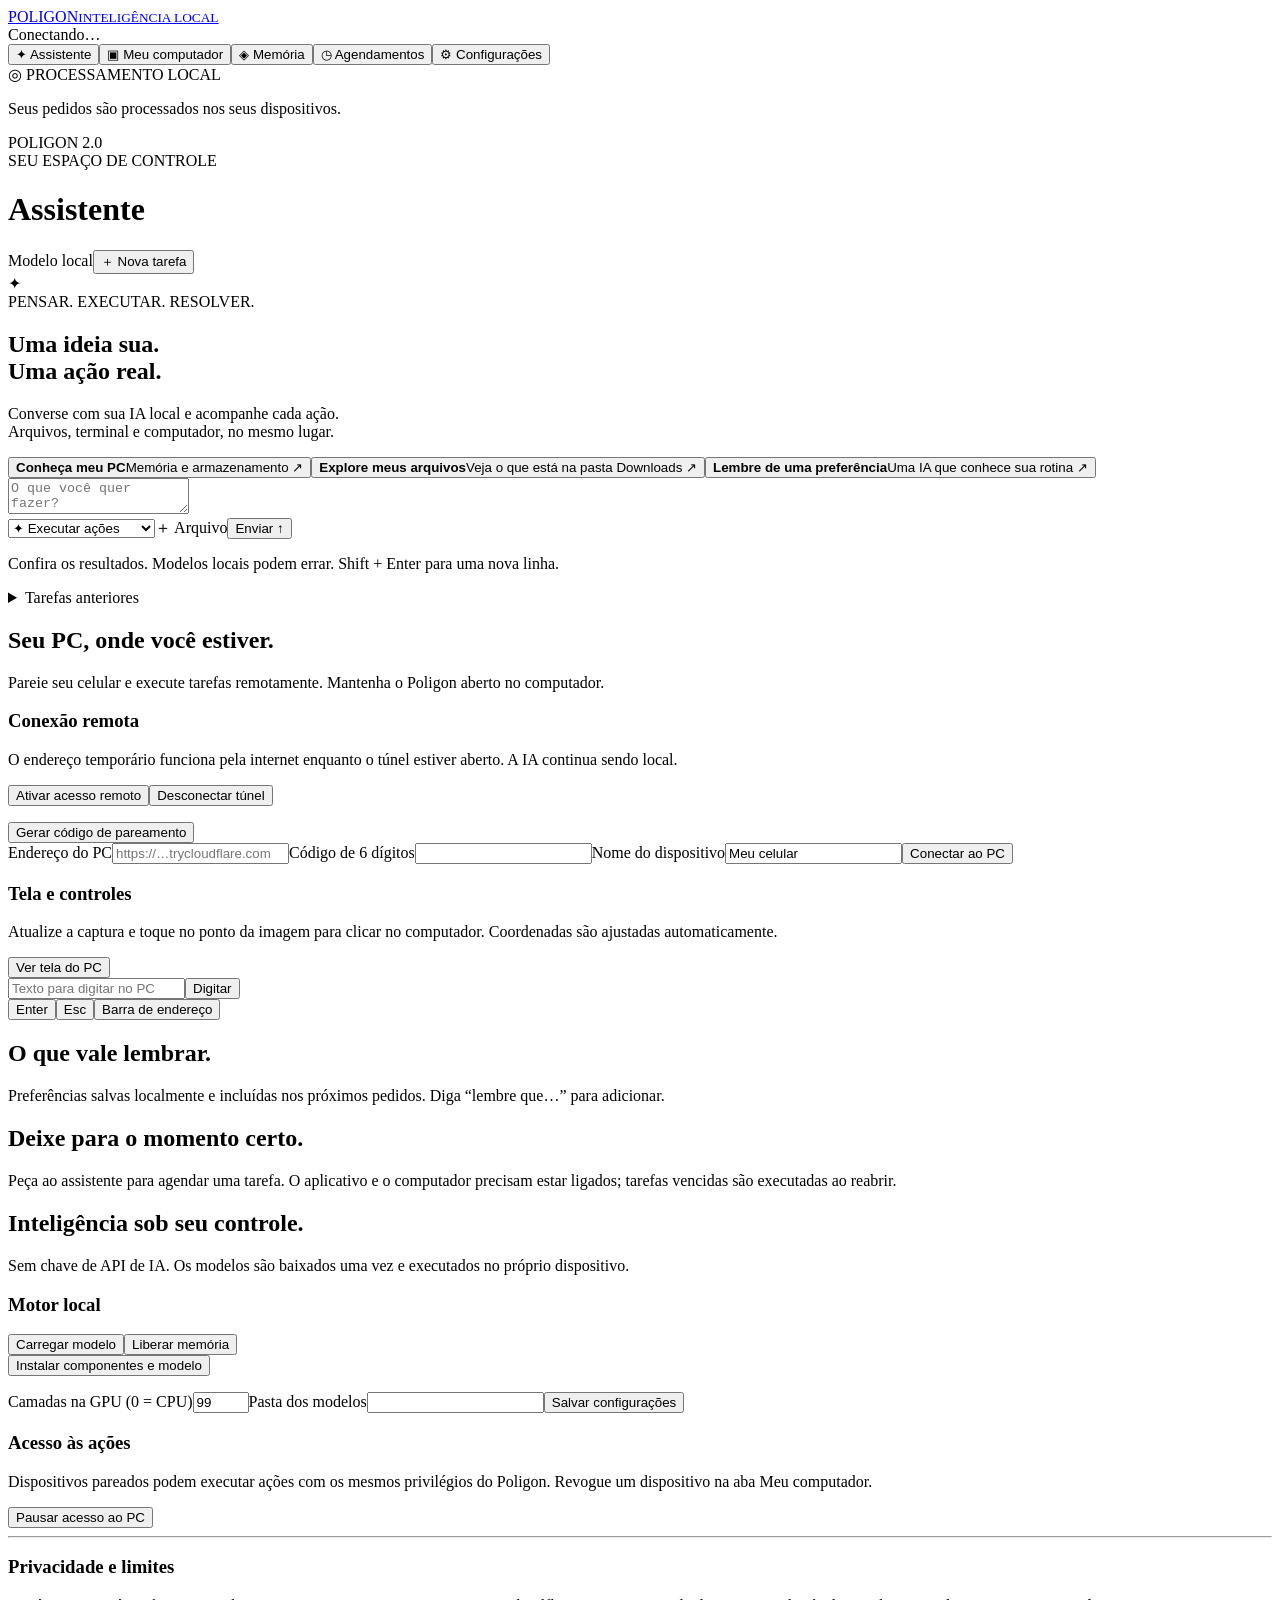
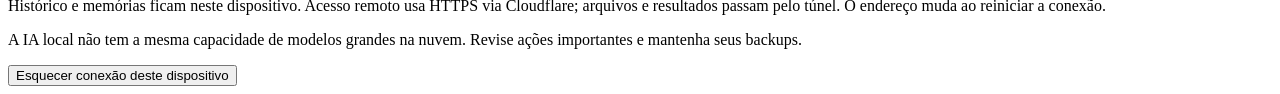
==== android/app/src/main/assets/web/index.html @ aef38c59 "Rebuild Poligon with local PC and Android agents, authenticated remote control and durable tools" ====
<!doctype html>
<html lang="pt-BR"><head><meta charset="UTF-8"><meta name="viewport" content="width=device-width,initial-scale=1,viewport-fit=cover"><meta name="theme-color" content="#111318"><title>POLIGON · Sua inteligência local</title><link rel="icon" href="/assets/logo.svg" type="image/svg+xml"><link rel="stylesheet" href="/assets/style.css"><script defer src="/assets/app.js"></script></head><body>
<div id="toast" role="status"></div><div class="shell"><aside><a class="brand" href="#"><img src="/assets/logo.svg" alt=""><span>POLIGON<small>INTELIGÊNCIA LOCAL</small></span></a><div class="workspace"><span class="online-dot"></span><span id="connection">Conectando…</span></div><nav><button class="nav active" data-page="assistant">✦ <span>Assistente</span></button><button class="nav" data-page="remote">▣ <span>Meu computador</span></button><button class="nav" data-page="memory">◈ <span>Memória</span></button><button class="nav" data-page="schedule">◷ <span>Agendamentos</span></button><button class="nav" data-page="settings">⚙ <span>Configurações</span></button></nav><div class="sidebar-bottom"><div class="private-mark">◎ PROCESSAMENTO LOCAL</div><p>Seus pedidos são processados nos seus dispositivos.</p><span class="version">POLIGON 2.0</span></div></aside>
<main><header><div><span class="eyebrow">SEU ESPAÇO DE CONTROLE</span><h1 id="page-title">Assistente</h1></div><div class="header-actions"><select id="target" aria-label="Onde executar" hidden><option value="local">IA do celular</option><option value="pc">IA do PC</option></select><span id="engine-badge" class="pill">Modelo local</span><button id="new-task" class="outline">＋ Nova tarefa</button></div></header>
<section id="page-assistant" class="page active"><div class="conversation"><div id="welcome"><div class="hero-symbol">✦</div><span class="eyebrow">PENSAR. EXECUTAR. RESOLVER.</span><h2>Uma ideia sua.<br><span>Uma ação real.</span></h2><p>Converse com sua IA local e acompanhe cada ação.<br>Arquivos, terminal e computador, no mesmo lugar.</p><div class="suggestions"><button data-prompt="Verifique a memória RAM disponível e o espaço livre nos discos do meu computador."><b>Conheça meu PC</b><span>Memória e armazenamento ↗</span></button><button data-prompt="Liste os arquivos da minha pasta Downloads e me dê um resumo. Não mova nem apague nada."><b>Explore meus arquivos</b><span>Veja o que está na pasta Downloads ↗</span></button><button data-prompt="Guarde na memória que eu prefiro respostas diretas em português."><b>Lembre de uma preferência</b><span>Uma IA que conhece sua rotina ↗</span></button></div></div><div id="task-view" hidden><div class="request-bubble" id="request"></div><div class="response-card"><div class="response-head"><span class="mini-symbol">✦</span><b>Poligon</b><span id="task-status" class="pill"></span><button id="cancel-task" class="text-button">Interromper</button></div><div id="events"></div><div id="approval" hidden></div><div id="answer"></div></div></div></div><form id="composer"><textarea id="prompt" rows="2" maxlength="12000" placeholder="O que você quer fazer?" aria-label="Pedido para o Poligon" required></textarea><div class="composer-bottom"><label class="mode"><select id="mode" aria-label="Modo de execução"><option value="auto">✦ Executar ações</option><option value="review">◈ Revisar cada ação</option></select></label><label class="attachment" title="Anexar arquivo">＋ Arquivo<input id="file" type="file" hidden></label><button type="submit" id="send" class="primary">Enviar <span>↑</span></button></div></form><p class="composer-note">Confira os resultados. Modelos locais podem errar. Shift + Enter para uma nova linha.</p><details class="history"><summary>Tarefas anteriores</summary><div id="history-list"></div></details></section>
<section id="page-remote" class="page"><div class="section-intro"><h2>Seu PC, onde você estiver.</h2><p>Pareie seu celular e execute tarefas remotamente. Mantenha o Poligon aberto no computador.</p></div><div class="grid-two"><article class="card"><h3>Conexão remota</h3><p>O endereço temporário funciona pela internet enquanto o túnel estiver aberto. A IA continua sendo local.</p><div id="owner-remote"><button id="remote-start" class="primary">Ativar acesso remoto</button><button id="remote-stop" class="outline">Desconectar túnel</button><p id="remote-url" class="mono"></p><button id="pair-generate" class="outline">Gerar código de pareamento</button><div id="pair-details" hidden><strong id="pair-code"></strong><img id="pair-qr" alt="QR de pareamento"><p>Código de uso único, válido por 10 minutos. Digite o endereço e o código no app Android ou use a câmera do celular.</p></div></div><form id="pair-form"><label>Endereço do PC<input id="pair-url" placeholder="https://…trycloudflare.com" type="url" required></label><label>Código de 6 dígitos<input id="pair-input" inputmode="numeric" pattern="[0-9]{6}" maxlength="6" required></label><label>Nome do dispositivo<input id="pair-name" value="Meu celular" maxlength="60" required></label><button class="primary">Conectar ao PC</button></form><div id="devices"></div></article><article class="card"><h3>Tela e controles</h3><p>Atualize a captura e toque no ponto da imagem para clicar no computador. Coordenadas são ajustadas automaticamente.</p><button id="screen-refresh" class="outline">Ver tela do PC</button><div class="screen-frame"><img id="screen" alt="Captura do computador" hidden></div><div class="control-row"><input id="remote-text" placeholder="Texto para digitar no PC" aria-label="Texto remoto"><button id="type-remote" class="outline">Digitar</button></div><div class="control-row"><button class="outline" data-key="enter">Enter</button><button class="outline" data-key="esc">Esc</button><button class="outline" data-key="ctrl,l">Barra de endereço</button></div></article></div></section>
<section id="page-memory" class="page"><div class="section-intro"><h2>O que vale lembrar.</h2><p>Preferências salvas localmente e incluídas nos próximos pedidos. Diga “lembre que…” para adicionar.</p></div><div id="memory-list" class="item-list"></div></section>
<section id="page-schedule" class="page"><div class="section-intro"><h2>Deixe para o momento certo.</h2><p>Peça ao assistente para agendar uma tarefa. O aplicativo e o computador precisam estar ligados; tarefas vencidas são executadas ao reabrir.</p></div><div id="schedule-list" class="item-list"></div></section>
<section id="page-settings" class="page"><div class="section-intro"><h2>Inteligência sob seu controle.</h2><p>Sem chave de API de IA. Os modelos são baixados uma vez e executados no próprio dispositivo.</p></div><div class="grid-two"><article class="card"><h3>Motor local</h3><div id="model-info"></div><div class="control-row"><button id="engine-start" class="primary">Carregar modelo</button><button id="engine-stop" class="outline">Liberar memória</button></div><button id="install-model" class="outline">Instalar componentes e modelo</button><p id="install-progress"></p><div id="pc-engine-settings"><label>Camadas na GPU (0 = CPU)<input id="gpu-layers" type="number" min="0" max="999" value="99"></label><label>Pasta dos modelos<input id="model-dir"></label><button id="save-settings" class="outline">Salvar configurações</button></div></article><article class="card"><h3>Acesso às ações</h3><p>Dispositivos pareados podem executar ações com os mesmos privilégios do Poligon. Revogue um dispositivo na aba Meu computador.</p><button id="pause-actions" class="outline">Pausar acesso ao PC</button><hr><h3>Privacidade e limites</h3><p>Histórico e memórias ficam neste dispositivo. Acesso remoto usa HTTPS via Cloudflare; arquivos e resultados passam pelo túnel. O endereço muda ao reiniciar a conexão.</p><p>A IA local não tem a mesma capacidade de modelos grandes na nuvem. Revise ações importantes e mantenha seus backups.</p><button id="forget-connection" class="text-button">Esquecer conexão deste dispositivo</button></article></div></section>
<div id="connect-overlay" hidden><div class="card"><img src="/assets/logo.svg" width="52" alt="Poligon"><h2>Conecte seu dispositivo</h2><p>Abra o Poligon no computador, ative o acesso remoto e gere um código de pareamento.</p><button id="go-pair" class="primary">Inserir código</button></div></div></main></div></body></html>
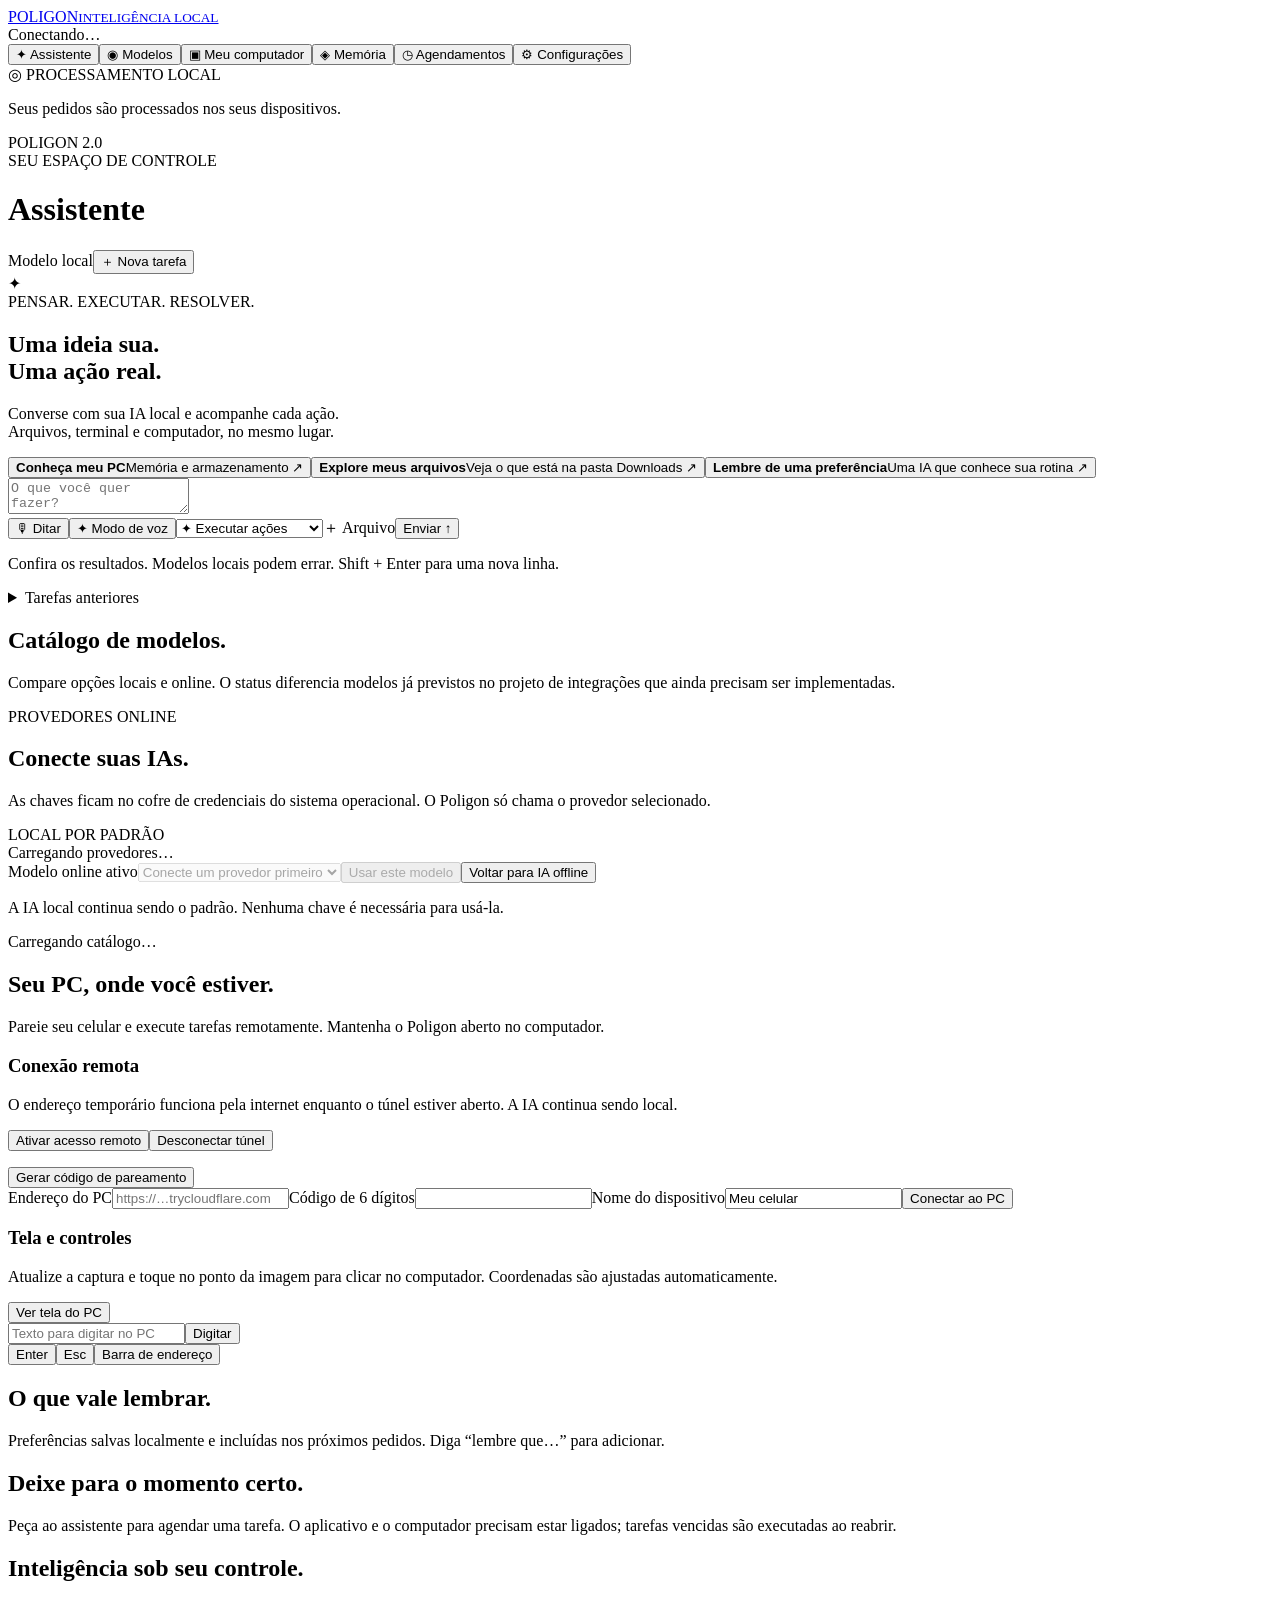
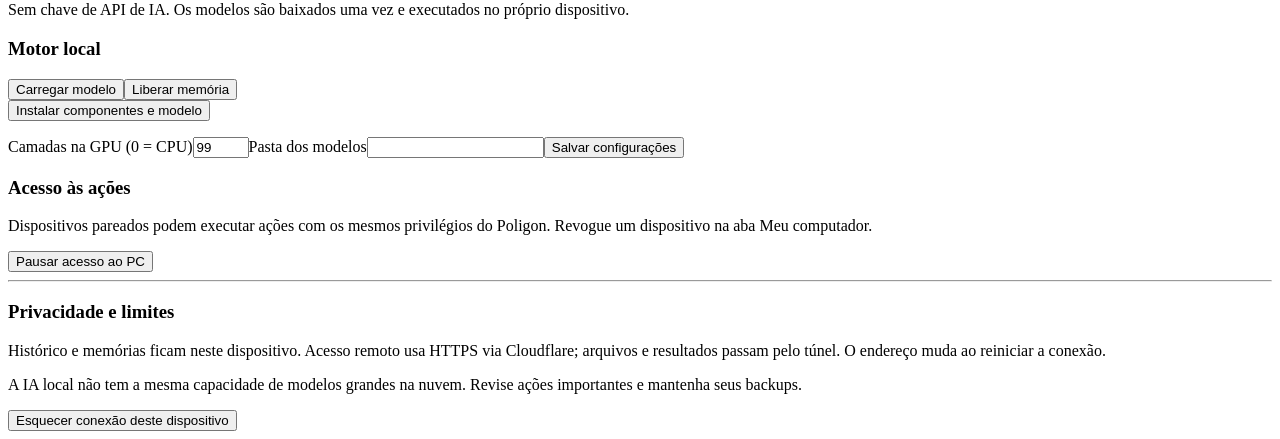
==== commit 37e41427: "Sync Android WebView asset: index.html" ====
--- a/android/app/src/main/assets/web/index.html
+++ b/android/app/src/main/assets/web/index.html
@@ -1,10 +1,29 @@
 <!doctype html>
-<html lang="pt-BR"><head><meta charset="UTF-8"><meta name="viewport" content="width=device-width,initial-scale=1,viewport-fit=cover"><meta name="theme-color" content="#111318"><title>POLIGON · Sua inteligência local</title><link rel="icon" href="/assets/logo.svg" type="image/svg+xml"><link rel="stylesheet" href="/assets/style.css"><script defer src="/assets/app.js"></script></head><body>
-<div id="toast" role="status"></div><div class="shell"><aside><a class="brand" href="#"><img src="/assets/logo.svg" alt=""><span>POLIGON<small>INTELIGÊNCIA LOCAL</small></span></a><div class="workspace"><span class="online-dot"></span><span id="connection">Conectando…</span></div><nav><button class="nav active" data-page="assistant">✦ <span>Assistente</span></button><button class="nav" data-page="remote">▣ <span>Meu computador</span></button><button class="nav" data-page="memory">◈ <span>Memória</span></button><button class="nav" data-page="schedule">◷ <span>Agendamentos</span></button><button class="nav" data-page="settings">⚙ <span>Configurações</span></button></nav><div class="sidebar-bottom"><div class="private-mark">◎ PROCESSAMENTO LOCAL</div><p>Seus pedidos são processados nos seus dispositivos.</p><span class="version">POLIGON 2.0</span></div></aside>
+<html lang="pt-BR"><head><meta charset="UTF-8"><meta name="viewport" content="width=device-width,initial-scale=1,viewport-fit=cover"><meta name="theme-color" content="#111318"><title>POLIGON · Sua inteligência local</title><link rel="icon" href="/assets/logo.svg" type="image/svg+xml"><link rel="stylesheet" href="/assets/style.css"><script defer src="/assets/app.js"></script><script defer src="/assets/providers.js"></script><script defer src="/assets/voice.js"></script></head><body>
+<div id="toast" role="status"></div><div class="shell"><aside><a class="brand" href="#"><img src="/assets/logo.svg" alt=""><span>POLIGON<small>INTELIGÊNCIA LOCAL</small></span></a><div class="workspace"><span class="online-dot"></span><span id="connection">Conectando…</span></div><nav><button class="nav active" data-page="assistant">✦ <span>Assistente</span></button><button class="nav" data-page="models">◉ <span>Modelos</span></button><button class="nav" data-page="remote">▣ <span>Meu computador</span></button><button class="nav" data-page="memory">◈ <span>Memória</span></button><button class="nav" data-page="schedule">◷ <span>Agendamentos</span></button><button class="nav" data-page="settings">⚙ <span>Configurações</span></button></nav><div class="sidebar-bottom"><div class="private-mark">◎ PROCESSAMENTO LOCAL</div><p>Seus pedidos são processados nos seus dispositivos.</p><span class="version">POLIGON 2.0</span></div></aside>
 <main><header><div><span class="eyebrow">SEU ESPAÇO DE CONTROLE</span><h1 id="page-title">Assistente</h1></div><div class="header-actions"><select id="target" aria-label="Onde executar" hidden><option value="local">IA do celular</option><option value="pc">IA do PC</option></select><span id="engine-badge" class="pill">Modelo local</span><button id="new-task" class="outline">＋ Nova tarefa</button></div></header>
-<section id="page-assistant" class="page active"><div class="conversation"><div id="welcome"><div class="hero-symbol">✦</div><span class="eyebrow">PENSAR. EXECUTAR. RESOLVER.</span><h2>Uma ideia sua.<br><span>Uma ação real.</span></h2><p>Converse com sua IA local e acompanhe cada ação.<br>Arquivos, terminal e computador, no mesmo lugar.</p><div class="suggestions"><button data-prompt="Verifique a memória RAM disponível e o espaço livre nos discos do meu computador."><b>Conheça meu PC</b><span>Memória e armazenamento ↗</span></button><button data-prompt="Liste os arquivos da minha pasta Downloads e me dê um resumo. Não mova nem apague nada."><b>Explore meus arquivos</b><span>Veja o que está na pasta Downloads ↗</span></button><button data-prompt="Guarde na memória que eu prefiro respostas diretas em português."><b>Lembre de uma preferência</b><span>Uma IA que conhece sua rotina ↗</span></button></div></div><div id="task-view" hidden><div class="request-bubble" id="request"></div><div class="response-card"><div class="response-head"><span class="mini-symbol">✦</span><b>Poligon</b><span id="task-status" class="pill"></span><button id="cancel-task" class="text-button">Interromper</button></div><div id="events"></div><div id="approval" hidden></div><div id="answer"></div></div></div></div><form id="composer"><textarea id="prompt" rows="2" maxlength="12000" placeholder="O que você quer fazer?" aria-label="Pedido para o Poligon" required></textarea><div class="composer-bottom"><label class="mode"><select id="mode" aria-label="Modo de execução"><option value="auto">✦ Executar ações</option><option value="review">◈ Revisar cada ação</option></select></label><label class="attachment" title="Anexar arquivo">＋ Arquivo<input id="file" type="file" hidden></label><button type="submit" id="send" class="primary">Enviar <span>↑</span></button></div></form><p class="composer-note">Confira os resultados. Modelos locais podem errar. Shift + Enter para uma nova linha.</p><details class="history"><summary>Tarefas anteriores</summary><div id="history-list"></div></details></section>
+<section id="page-assistant" class="page active"><div class="conversation"><div id="welcome"><div class="hero-symbol">✦</div><span class="eyebrow">PENSAR. EXECUTAR. RESOLVER.</span><h2>Uma ideia sua.<br><span>Uma ação real.</span></h2><p>Converse com sua IA local e acompanhe cada ação.<br>Arquivos, terminal e computador, no mesmo lugar.</p><div class="suggestions"><button data-prompt="Verifique a memória RAM disponível e o espaço livre nos discos do meu computador."><b>Conheça meu PC</b><span>Memória e armazenamento ↗</span></button><button data-prompt="Liste os arquivos da minha pasta Downloads e me dê um resumo. Não mova nem apague nada."><b>Explore meus arquivos</b><span>Veja o que está na pasta Downloads ↗</span></button><button data-prompt="Guarde na memória que eu prefiro respostas diretas em português."><b>Lembre de uma preferência</b><span>Uma IA que conhece sua rotina ↗</span></button></div></div><div id="task-view" hidden><div class="request-bubble" id="request"></div><div class="response-card"><div class="response-head"><span class="mini-symbol">✦</span><b>Poligon</b><span id="task-status" class="pill"></span><button id="speak-answer" class="text-button" type="button">▶ Ouvir resposta</button><button id="cancel-task" class="text-button">Interromper</button></div><div id="events"></div><div id="approval" hidden></div><div id="answer"></div></div></div></div><form id="composer"><textarea id="prompt" rows="2" maxlength="12000" placeholder="O que você quer fazer?" aria-label="Pedido para o Poligon" required></textarea><div class="composer-bottom"><button type="button" id="dictate" class="outline voice-button" aria-label="Ditar pedido por voz">🎙 Ditar</button><button type="button" id="voice-open" class="outline voice-button">✦ Modo de voz</button><label class="mode"><select id="mode" aria-label="Modo de execução"><option value="auto">✦ Executar ações</option><option value="review">◈ Revisar cada ação</option></select></label><label class="attachment" title="Anexar arquivo">＋ Arquivo<input id="file" type="file" hidden></label><button type="submit" id="send" class="primary">Enviar <span>↑</span></button></div></form><p class="composer-note">Confira os resultados. Modelos locais podem errar. Shift + Enter para uma nova linha.</p><details class="history"><summary>Tarefas anteriores</summary><div id="history-list"></div></details></section>
+<section id="page-models" class="page"><div class="section-intro"><h2>Catálogo de modelos.</h2><p>Compare opções locais e online. O status diferencia modelos já previstos no projeto de integrações que ainda precisam ser implementadas.</p></div>
+<div class="online-panel">
+ <div class="online-panel-head"><div><span class="eyebrow">PROVEDORES ONLINE</span><h2>Conecte suas IAs.</h2><p>As chaves ficam no cofre de credenciais do sistema operacional. O Poligon só chama o provedor selecionado.</p></div><span class="pill">LOCAL POR PADRÃO</span></div>
+ <div id="provider-cards" class="provider-cards"><div class="empty">Carregando provedores…</div></div>
+ <div class="provider-active"><label>Modelo online ativo<select id="online-model" disabled><option>Conecte um provedor primeiro</option></select></label><button id="online-select" class="primary" disabled>Usar este modelo</button><button id="online-local" class="outline">Voltar para IA offline</button></div>
+ <p id="provider-message" class="provider-message" role="status">A IA local continua sendo o padrão. Nenhuma chave é necessária para usá-la.</p>
+</div><div id="model-catalog-notice" class="catalog-notice"></div><div id="model-catalog" class="model-catalog"><div class="empty">Carregando catálogo…</div></div></section>
 <section id="page-remote" class="page"><div class="section-intro"><h2>Seu PC, onde você estiver.</h2><p>Pareie seu celular e execute tarefas remotamente. Mantenha o Poligon aberto no computador.</p></div><div class="grid-two"><article class="card"><h3>Conexão remota</h3><p>O endereço temporário funciona pela internet enquanto o túnel estiver aberto. A IA continua sendo local.</p><div id="owner-remote"><button id="remote-start" class="primary">Ativar acesso remoto</button><button id="remote-stop" class="outline">Desconectar túnel</button><p id="remote-url" class="mono"></p><button id="pair-generate" class="outline">Gerar código de pareamento</button><div id="pair-details" hidden><strong id="pair-code"></strong><img id="pair-qr" alt="QR de pareamento"><p>Código de uso único, válido por 10 minutos. Digite o endereço e o código no app Android ou use a câmera do celular.</p></div></div><form id="pair-form"><label>Endereço do PC<input id="pair-url" placeholder="https://…trycloudflare.com" type="url" required></label><label>Código de 6 dígitos<input id="pair-input" inputmode="numeric" pattern="[0-9]{6}" maxlength="6" required></label><label>Nome do dispositivo<input id="pair-name" value="Meu celular" maxlength="60" required></label><button class="primary">Conectar ao PC</button></form><div id="devices"></div></article><article class="card"><h3>Tela e controles</h3><p>Atualize a captura e toque no ponto da imagem para clicar no computador. Coordenadas são ajustadas automaticamente.</p><button id="screen-refresh" class="outline">Ver tela do PC</button><div class="screen-frame"><img id="screen" alt="Captura do computador" hidden></div><div class="control-row"><input id="remote-text" placeholder="Texto para digitar no PC" aria-label="Texto remoto"><button id="type-remote" class="outline">Digitar</button></div><div class="control-row"><button class="outline" data-key="enter">Enter</button><button class="outline" data-key="esc">Esc</button><button class="outline" data-key="ctrl,l">Barra de endereço</button></div></article></div></section>
 <section id="page-memory" class="page"><div class="section-intro"><h2>O que vale lembrar.</h2><p>Preferências salvas localmente e incluídas nos próximos pedidos. Diga “lembre que…” para adicionar.</p></div><div id="memory-list" class="item-list"></div></section>
 <section id="page-schedule" class="page"><div class="section-intro"><h2>Deixe para o momento certo.</h2><p>Peça ao assistente para agendar uma tarefa. O aplicativo e o computador precisam estar ligados; tarefas vencidas são executadas ao reabrir.</p></div><div id="schedule-list" class="item-list"></div></section>
 <section id="page-settings" class="page"><div class="section-intro"><h2>Inteligência sob seu controle.</h2><p>Sem chave de API de IA. Os modelos são baixados uma vez e executados no próprio dispositivo.</p></div><div class="grid-two"><article class="card"><h3>Motor local</h3><div id="model-info"></div><div class="control-row"><button id="engine-start" class="primary">Carregar modelo</button><button id="engine-stop" class="outline">Liberar memória</button></div><button id="install-model" class="outline">Instalar componentes e modelo</button><p id="install-progress"></p><div id="pc-engine-settings"><label>Camadas na GPU (0 = CPU)<input id="gpu-layers" type="number" min="0" max="999" value="99"></label><label>Pasta dos modelos<input id="model-dir"></label><button id="save-settings" class="outline">Salvar configurações</button></div></article><article class="card"><h3>Acesso às ações</h3><p>Dispositivos pareados podem executar ações com os mesmos privilégios do Poligon. Revogue um dispositivo na aba Meu computador.</p><button id="pause-actions" class="outline">Pausar acesso ao PC</button><hr><h3>Privacidade e limites</h3><p>Histórico e memórias ficam neste dispositivo. Acesso remoto usa HTTPS via Cloudflare; arquivos e resultados passam pelo túnel. O endereço muda ao reiniciar a conexão.</p><p>A IA local não tem a mesma capacidade de modelos grandes na nuvem. Revise ações importantes e mantenha seus backups.</p><button id="forget-connection" class="text-button">Esquecer conexão deste dispositivo</button></article></div></section>
-<div id="connect-overlay" hidden><div class="card"><img src="/assets/logo.svg" width="52" alt="Poligon"><h2>Conecte seu dispositivo</h2><p>Abra o Poligon no computador, ative o acesso remoto e gere um código de pareamento.</p><button id="go-pair" class="primary">Inserir código</button></div></div></main></div></body></html>+<div id="connect-overlay" hidden><div class="card"><img src="/assets/logo.svg" width="52" alt="Poligon"><h2>Conecte seu dispositivo</h2><p>Abra o Poligon no computador, ative o acesso remoto e gere um código de pareamento.</p><button id="go-pair" class="primary">Inserir código</button></div></div>
+<div id="voice-overlay" class="voice-overlay" hidden>
+ <section class="voice-panel" role="dialog" aria-modal="true" aria-labelledby="voice-title">
+  <button id="voice-close" class="voice-close" aria-label="Fechar modo de voz">×</button>
+  <span class="eyebrow">POLIGON · VOICE INTERFACE</span>
+  <h2 id="voice-title">Estou aqui.</h2>
+  <div id="voice-orb" class="voice-orb" aria-label="Visualização de voz"><span></span><i></i></div>
+  <p id="voice-state">Converse com o Poligon usando sua voz.</p>
+  <p id="voice-transcript" class="voice-transcript">Toque em começar para falar.</p>
+  <div class="voice-actions"><button id="voice-start" class="primary">Começar a falar</button><button id="voice-stop" class="outline">Pausar microfone</button></div>
+  <small>O áudio é processado pelo reconhecimento de voz disponível no navegador. A disponibilidade e a privacidade dependem do sistema. A conversa continua no chat normal.</small>
+ </section>
+</div></main></div></body></html>
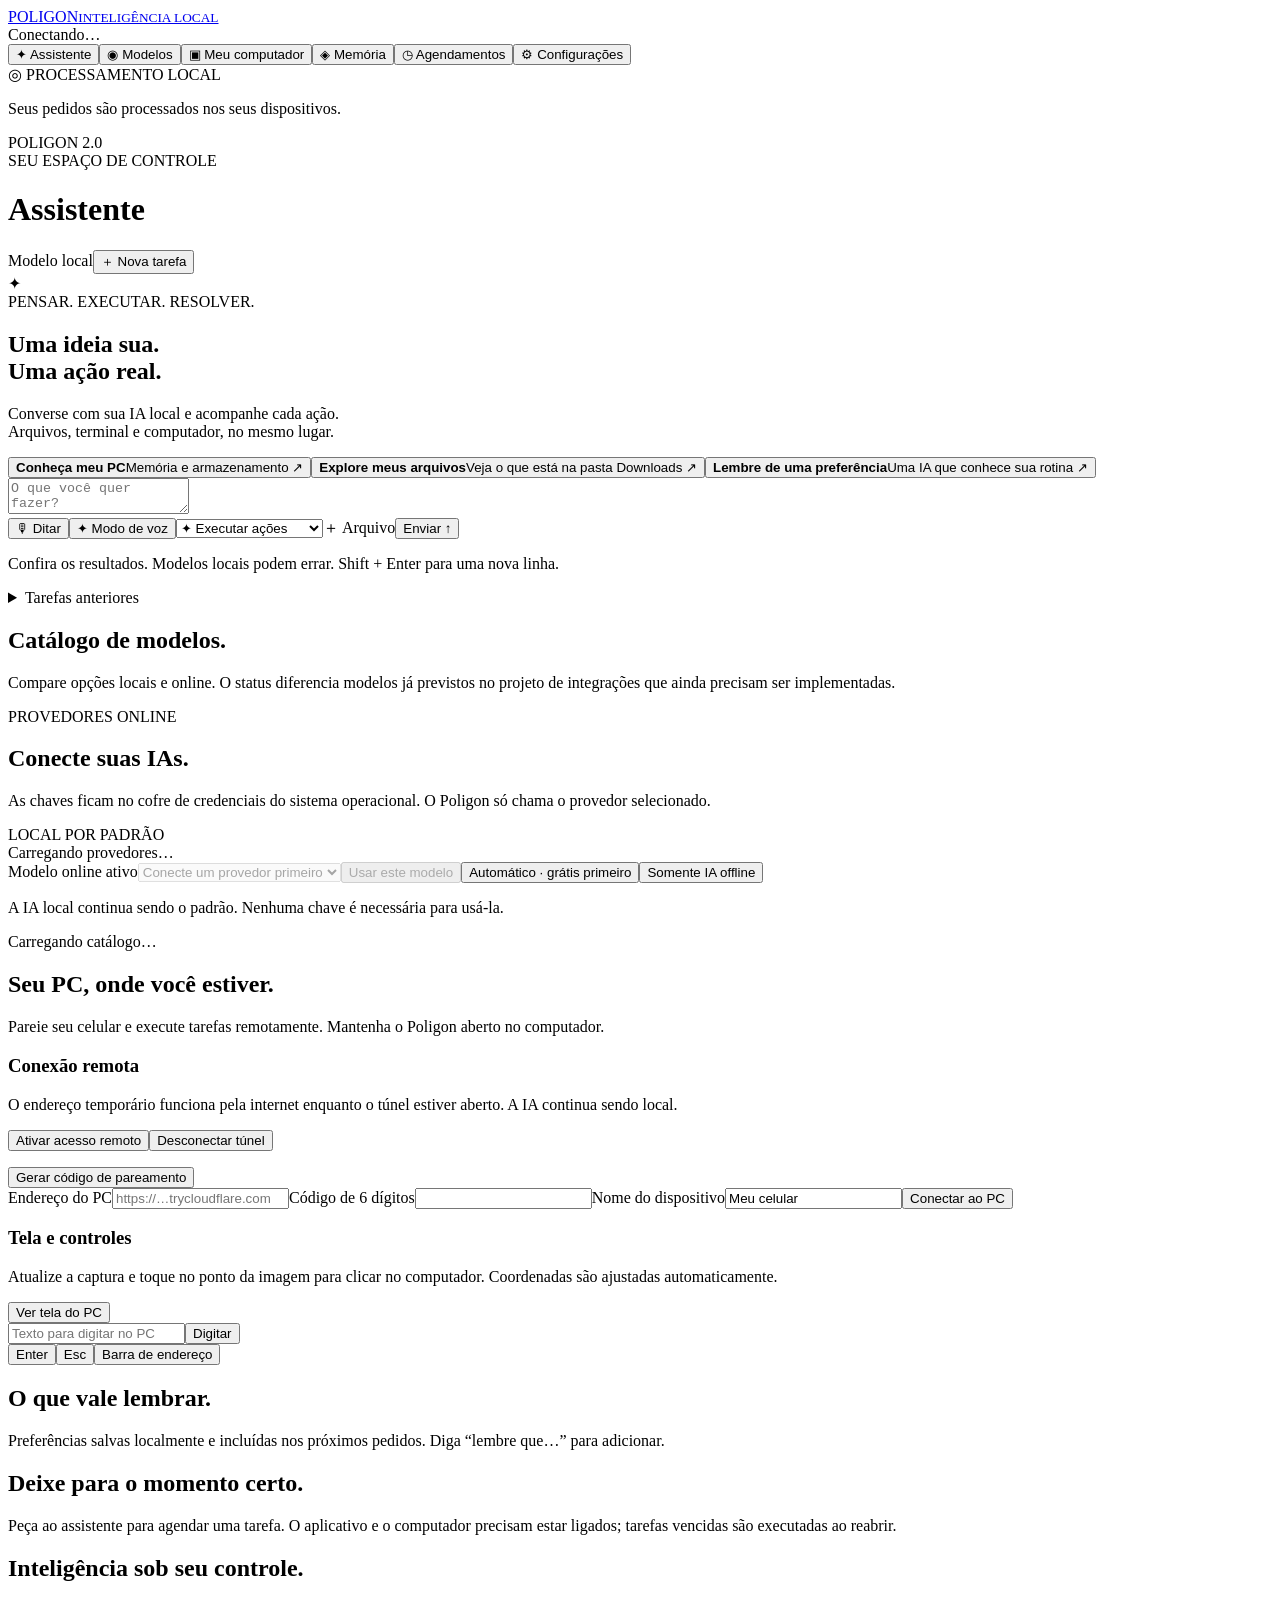
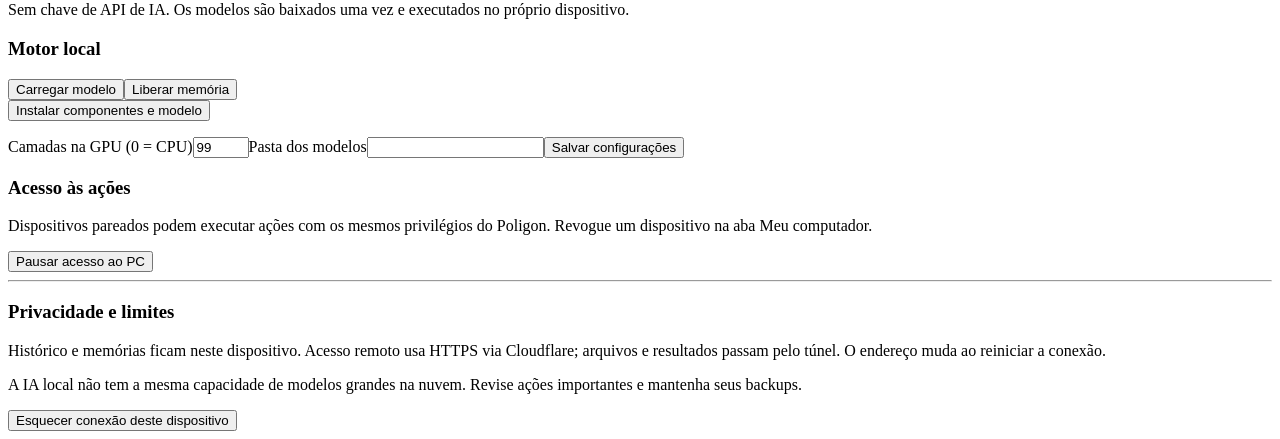
==== commit f584bf4b: "Sync Android voice/model UI: index.html" ====
--- a/android/app/src/main/assets/web/index.html
+++ b/android/app/src/main/assets/web/index.html
@@ -7,7 +7,7 @@
 <div class="online-panel">
  <div class="online-panel-head"><div><span class="eyebrow">PROVEDORES ONLINE</span><h2>Conecte suas IAs.</h2><p>As chaves ficam no cofre de credenciais do sistema operacional. O Poligon só chama o provedor selecionado.</p></div><span class="pill">LOCAL POR PADRÃO</span></div>
  <div id="provider-cards" class="provider-cards"><div class="empty">Carregando provedores…</div></div>
- <div class="provider-active"><label>Modelo online ativo<select id="online-model" disabled><option>Conecte um provedor primeiro</option></select></label><button id="online-select" class="primary" disabled>Usar este modelo</button><button id="online-local" class="outline">Voltar para IA offline</button></div>
+ <div class="provider-active"><label>Modelo online ativo<select id="online-model" disabled><option>Conecte um provedor primeiro</option></select></label><button id="online-select" class="primary" disabled>Usar este modelo</button><button id="online-auto" class="outline">Automático · grátis primeiro</button><button id="online-local" class="outline">Somente IA offline</button></div>
  <p id="provider-message" class="provider-message" role="status">A IA local continua sendo o padrão. Nenhuma chave é necessária para usá-la.</p>
 </div><div id="model-catalog-notice" class="catalog-notice"></div><div id="model-catalog" class="model-catalog"><div class="empty">Carregando catálogo…</div></div></section>
 <section id="page-remote" class="page"><div class="section-intro"><h2>Seu PC, onde você estiver.</h2><p>Pareie seu celular e execute tarefas remotamente. Mantenha o Poligon aberto no computador.</p></div><div class="grid-two"><article class="card"><h3>Conexão remota</h3><p>O endereço temporário funciona pela internet enquanto o túnel estiver aberto. A IA continua sendo local.</p><div id="owner-remote"><button id="remote-start" class="primary">Ativar acesso remoto</button><button id="remote-stop" class="outline">Desconectar túnel</button><p id="remote-url" class="mono"></p><button id="pair-generate" class="outline">Gerar código de pareamento</button><div id="pair-details" hidden><strong id="pair-code"></strong><img id="pair-qr" alt="QR de pareamento"><p>Código de uso único, válido por 10 minutos. Digite o endereço e o código no app Android ou use a câmera do celular.</p></div></div><form id="pair-form"><label>Endereço do PC<input id="pair-url" placeholder="https://…trycloudflare.com" type="url" required></label><label>Código de 6 dígitos<input id="pair-input" inputmode="numeric" pattern="[0-9]{6}" maxlength="6" required></label><label>Nome do dispositivo<input id="pair-name" value="Meu celular" maxlength="60" required></label><button class="primary">Conectar ao PC</button></form><div id="devices"></div></article><article class="card"><h3>Tela e controles</h3><p>Atualize a captura e toque no ponto da imagem para clicar no computador. Coordenadas são ajustadas automaticamente.</p><button id="screen-refresh" class="outline">Ver tela do PC</button><div class="screen-frame"><img id="screen" alt="Captura do computador" hidden></div><div class="control-row"><input id="remote-text" placeholder="Texto para digitar no PC" aria-label="Texto remoto"><button id="type-remote" class="outline">Digitar</button></div><div class="control-row"><button class="outline" data-key="enter">Enter</button><button class="outline" data-key="esc">Esc</button><button class="outline" data-key="ctrl,l">Barra de endereço</button></div></article></div></section>
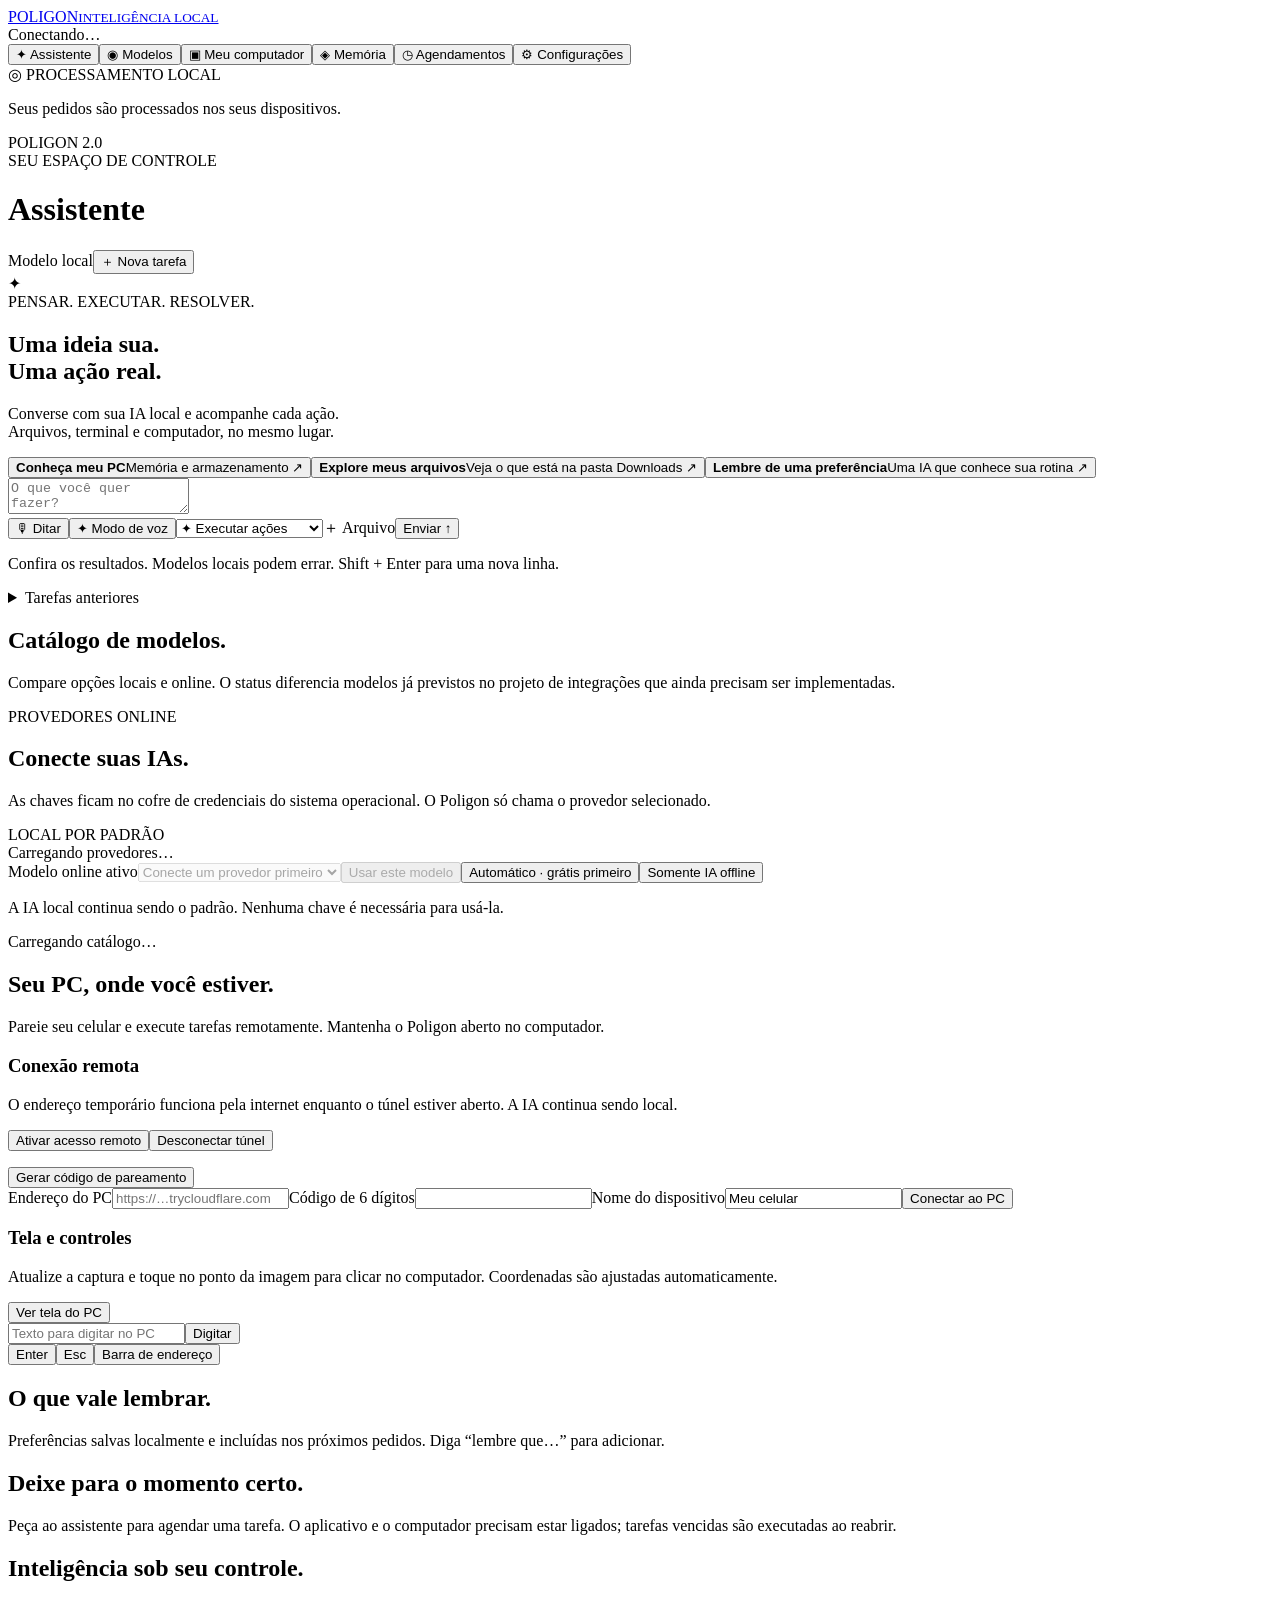
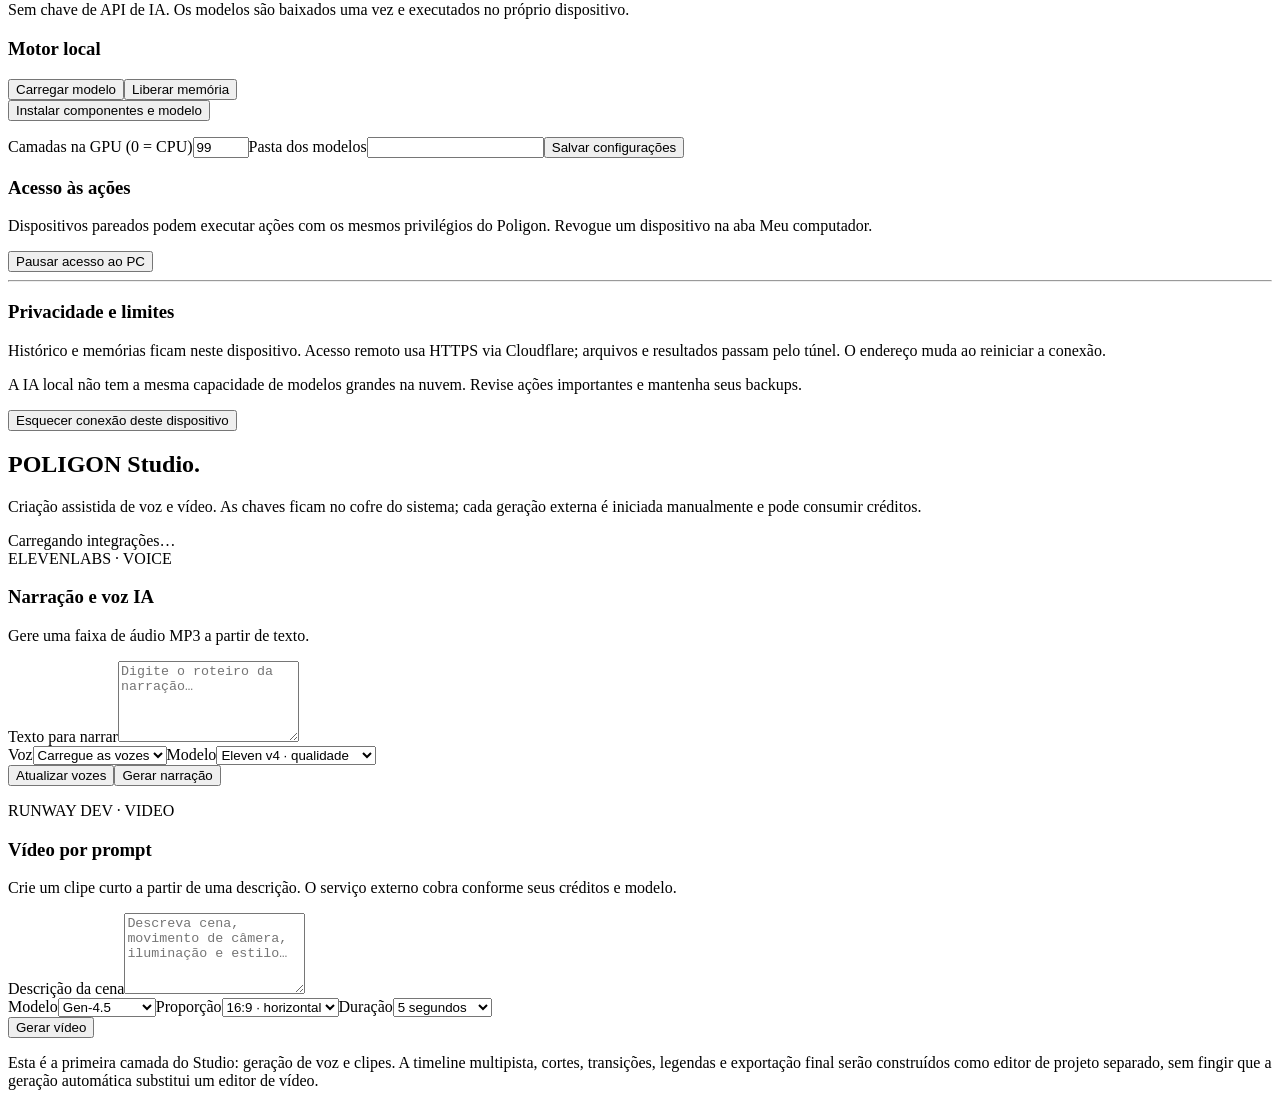
==== commit b07e4171: "Sync Android web asset: index.html" ====
--- a/android/app/src/main/assets/web/index.html
+++ b/android/app/src/main/assets/web/index.html
@@ -26,4 +26,12 @@
   <div class="voice-actions"><button id="voice-start" class="primary">Começar a falar</button><button id="voice-stop" class="outline">Pausar microfone</button></div>
   <small>O áudio é processado pelo reconhecimento de voz disponível no navegador. A disponibilidade e a privacidade dependem do sistema. A conversa continua no chat normal.</small>
  </section>
-</div></main></div></body></html>+</div>
+<section id="page-studio" class="page"><div class="section-intro"><h2>POLIGON Studio.</h2><p>Criação assistida de voz e vídeo. As chaves ficam no cofre do sistema; cada geração externa é iniciada manualmente e pode consumir créditos.</p></div>
+<div class="studio-provider-grid" id="studio-providers"><div class="empty">Carregando integrações…</div></div>
+<div class="studio-grid">
+ <article class="card studio-card"><span class="eyebrow">ELEVENLABS · VOICE</span><h3>Narração e voz IA</h3><p>Gere uma faixa de áudio MP3 a partir de texto.</p><form id="studio-speech-form"><label>Texto para narrar<textarea id="studio-speech-text" rows="5" maxlength="10000" placeholder="Digite o roteiro da narração…" required></textarea></label><div class="studio-fields"><label>Voz<select id="studio-voice"><option value="">Carregue as vozes</option></select></label><label>Modelo<select id="studio-voice-model"><option value="eleven_v4">Eleven v4 · qualidade</option><option value="eleven_v4_turbo">Eleven v4 Turbo</option><option value="eleven_multilingual_v2">Multilingual v2</option><option value="eleven_flash_v2_5">Flash v2.5 · econômico</option></select></label></div><button type="button" id="studio-load-voices" class="outline">Atualizar vozes</button><button type="submit" class="primary">Gerar narração</button></form><p id="studio-speech-status" role="status"></p><audio id="studio-audio" controls hidden></audio><a id="studio-audio-download" hidden download>Baixar áudio gerado</a></article>
+ <article class="card studio-card"><span class="eyebrow">RUNWAY DEV · VIDEO</span><h3>Vídeo por prompt</h3><p>Crie um clipe curto a partir de uma descrição. O serviço externo cobra conforme seus créditos e modelo.</p><form id="studio-video-form"><label>Descrição da cena<textarea id="studio-video-prompt" rows="5" maxlength="1000" placeholder="Descreva cena, movimento de câmera, iluminação e estilo…" required></textarea></label><div class="studio-fields"><label>Modelo<select id="studio-video-model"><option value="gen4.5">Gen-4.5</option><option value="gen4_turbo">Gen-4 Turbo</option><option value="veo3.1">Veo 3.1</option><option value="veo3.1_fast">Veo 3.1 Fast</option></select></label><label>Proporção<select id="studio-video-ratio"><option value="1280:720">16:9 · horizontal</option><option value="720:1280">9:16 · vertical</option><option value="960:960">1:1 · quadrado</option><option value="1104:832">4:3 · horizontal</option><option value="832:1104">3:4 · vertical</option></select></label><label>Duração<select id="studio-video-duration"><option value="5">5 segundos</option><option value="10">10 segundos</option></select></label></div><button type="submit" class="primary">Gerar vídeo</button></form><p id="studio-video-status" role="status"></p><input id="studio-video-task" type="hidden"><button id="studio-video-check" class="outline" hidden>Verificar geração</button><div id="studio-video-output"></div></article>
+</div><p class="studio-footnote">Esta é a primeira camada do Studio: geração de voz e clipes. A timeline multipista, cortes, transições, legendas e exportação final serão construídos como editor de projeto separado, sem fingir que a geração automática substitui um editor de vídeo.</p>
+</section>
+</main></div></body></html>
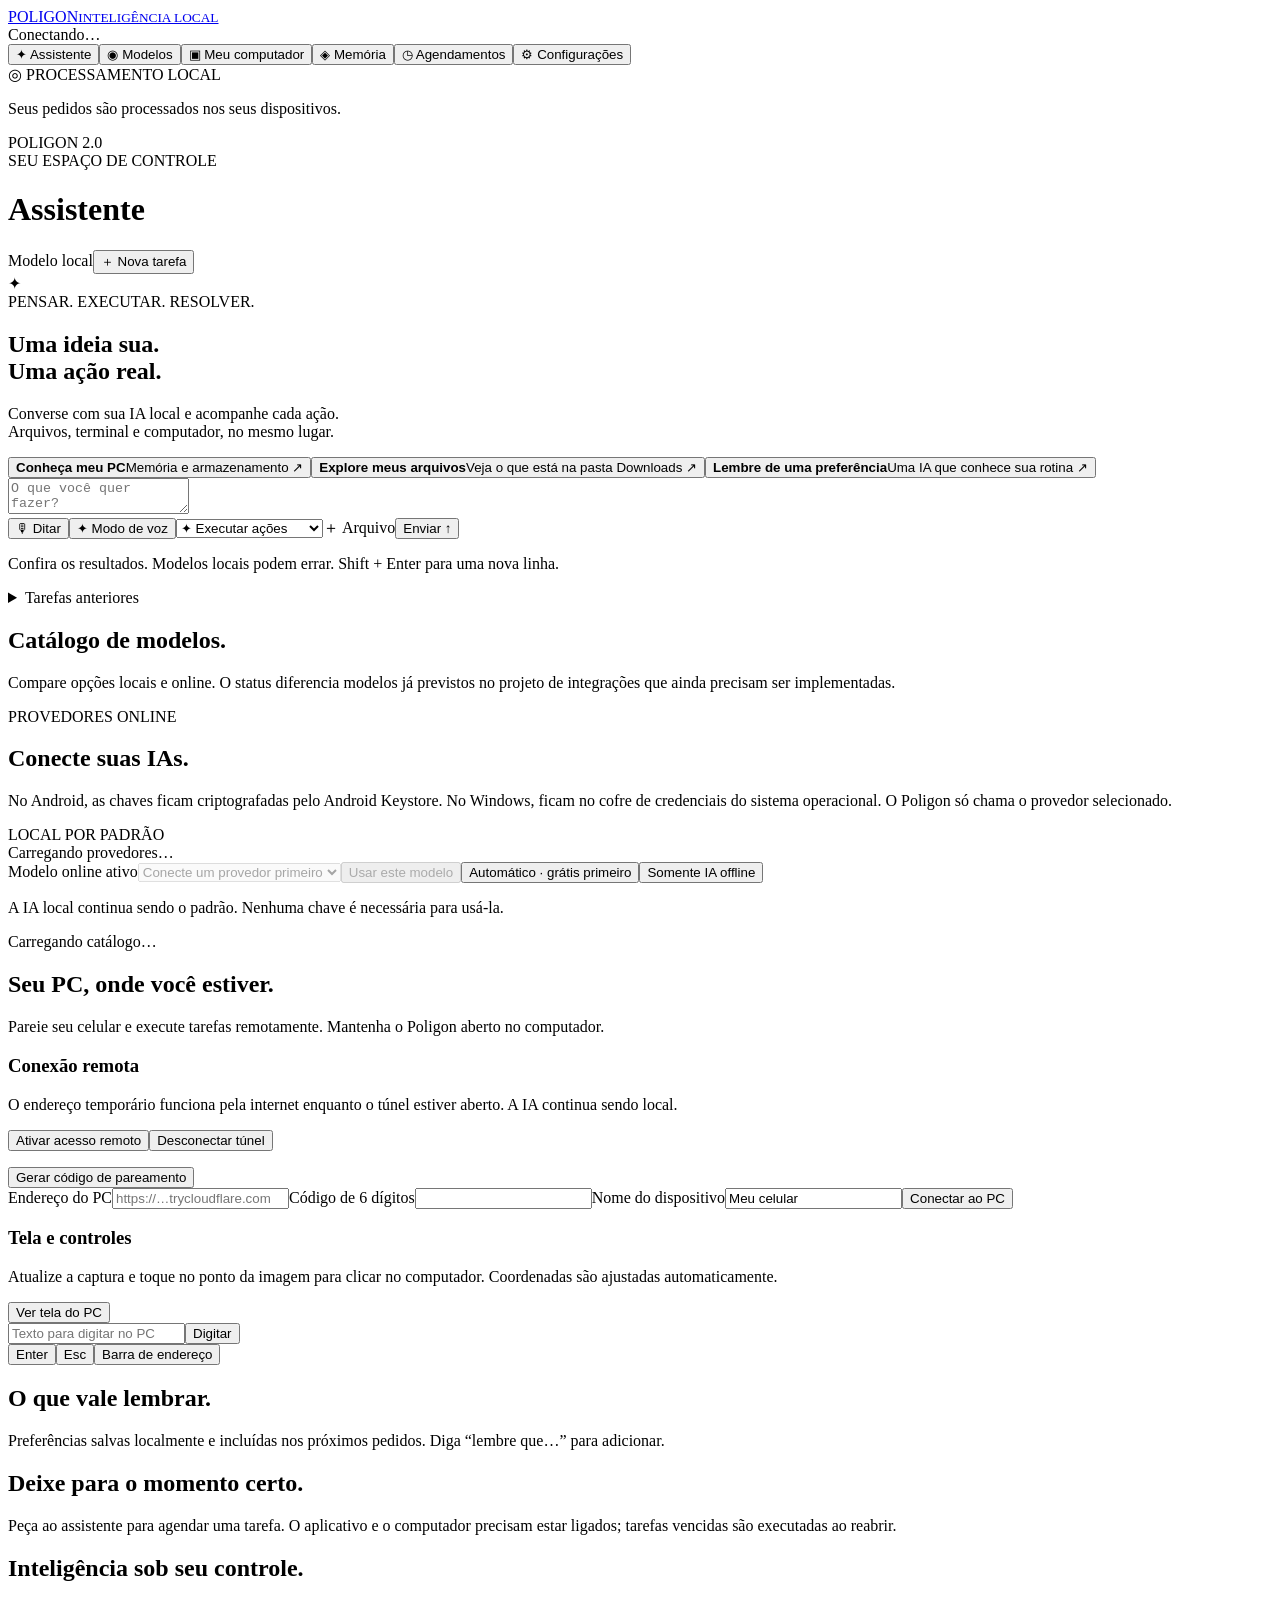
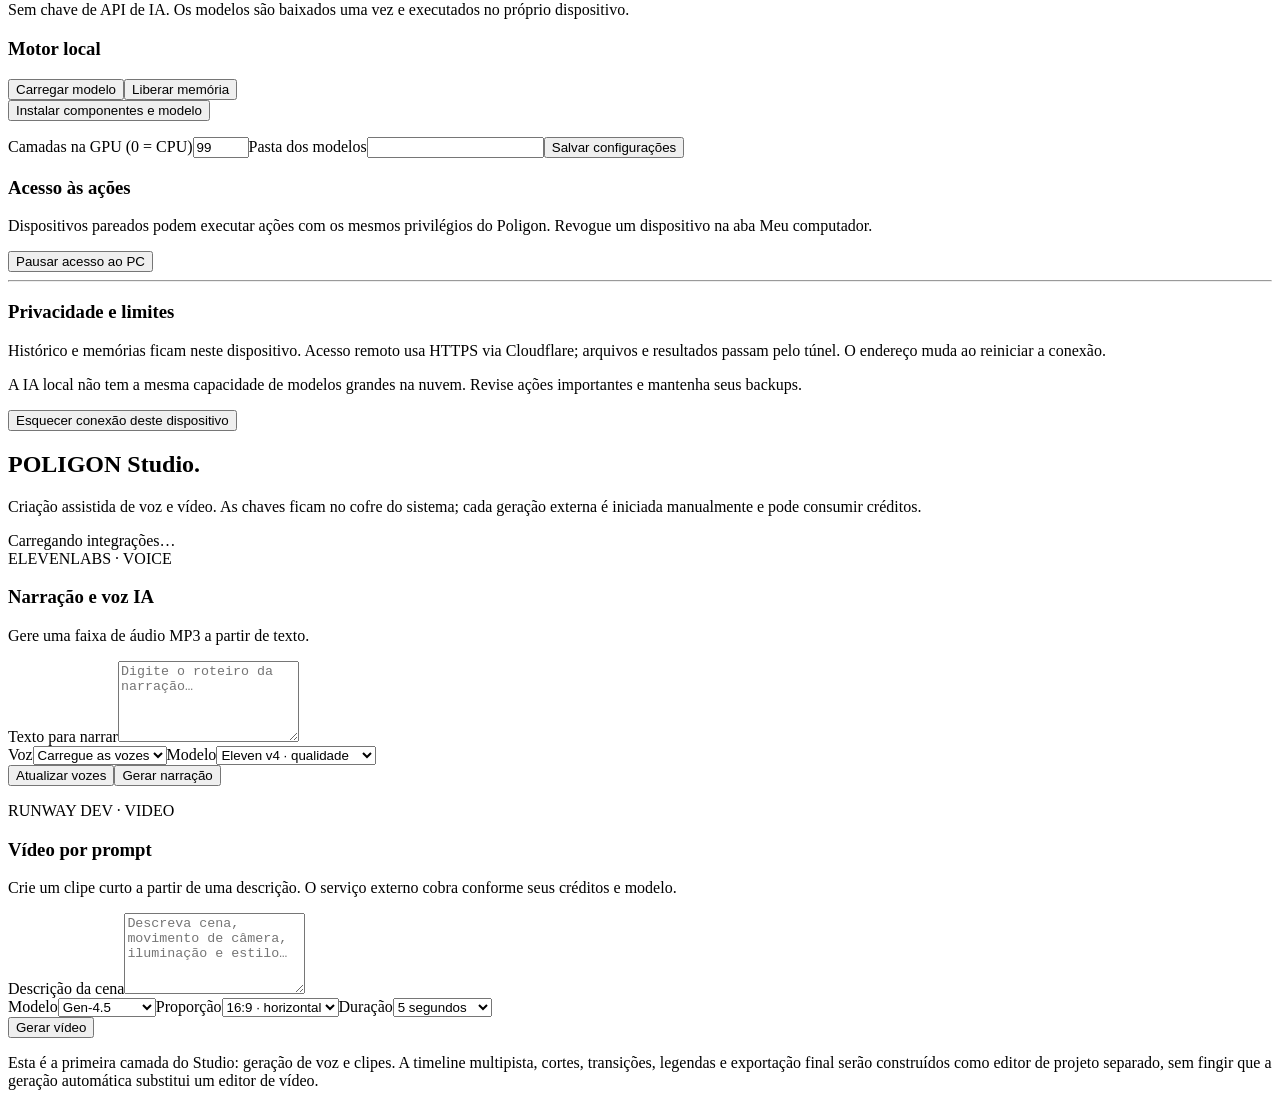
==== commit 629d2ece: "Clarify standalone Android provider credentials" ====
--- a/android/app/src/main/assets/web/index.html
+++ b/android/app/src/main/assets/web/index.html
@@ -5,7 +5,7 @@
 <section id="page-assistant" class="page active"><div class="conversation"><div id="welcome"><div class="hero-symbol">✦</div><span class="eyebrow">PENSAR. EXECUTAR. RESOLVER.</span><h2>Uma ideia sua.<br><span>Uma ação real.</span></h2><p>Converse com sua IA local e acompanhe cada ação.<br>Arquivos, terminal e computador, no mesmo lugar.</p><div class="suggestions"><button data-prompt="Verifique a memória RAM disponível e o espaço livre nos discos do meu computador."><b>Conheça meu PC</b><span>Memória e armazenamento ↗</span></button><button data-prompt="Liste os arquivos da minha pasta Downloads e me dê um resumo. Não mova nem apague nada."><b>Explore meus arquivos</b><span>Veja o que está na pasta Downloads ↗</span></button><button data-prompt="Guarde na memória que eu prefiro respostas diretas em português."><b>Lembre de uma preferência</b><span>Uma IA que conhece sua rotina ↗</span></button></div></div><div id="task-view" hidden><div class="request-bubble" id="request"></div><div class="response-card"><div class="response-head"><span class="mini-symbol">✦</span><b>Poligon</b><span id="task-status" class="pill"></span><button id="speak-answer" class="text-button" type="button">▶ Ouvir resposta</button><button id="cancel-task" class="text-button">Interromper</button></div><div id="events"></div><div id="approval" hidden></div><div id="answer"></div></div></div></div><form id="composer"><textarea id="prompt" rows="2" maxlength="12000" placeholder="O que você quer fazer?" aria-label="Pedido para o Poligon" required></textarea><div class="composer-bottom"><button type="button" id="dictate" class="outline voice-button" aria-label="Ditar pedido por voz">🎙 Ditar</button><button type="button" id="voice-open" class="outline voice-button">✦ Modo de voz</button><label class="mode"><select id="mode" aria-label="Modo de execução"><option value="auto">✦ Executar ações</option><option value="review">◈ Revisar cada ação</option></select></label><label class="attachment" title="Anexar arquivo">＋ Arquivo<input id="file" type="file" hidden></label><button type="submit" id="send" class="primary">Enviar <span>↑</span></button></div></form><p class="composer-note">Confira os resultados. Modelos locais podem errar. Shift + Enter para uma nova linha.</p><details class="history"><summary>Tarefas anteriores</summary><div id="history-list"></div></details></section>
 <section id="page-models" class="page"><div class="section-intro"><h2>Catálogo de modelos.</h2><p>Compare opções locais e online. O status diferencia modelos já previstos no projeto de integrações que ainda precisam ser implementadas.</p></div>
 <div class="online-panel">
- <div class="online-panel-head"><div><span class="eyebrow">PROVEDORES ONLINE</span><h2>Conecte suas IAs.</h2><p>As chaves ficam no cofre de credenciais do sistema operacional. O Poligon só chama o provedor selecionado.</p></div><span class="pill">LOCAL POR PADRÃO</span></div>
+ <div class="online-panel-head"><div><span class="eyebrow">PROVEDORES ONLINE</span><h2>Conecte suas IAs.</h2><p>No Android, as chaves ficam criptografadas pelo Android Keystore. No Windows, ficam no cofre de credenciais do sistema operacional. O Poligon só chama o provedor selecionado.</p></div><span class="pill">LOCAL POR PADRÃO</span></div>
  <div id="provider-cards" class="provider-cards"><div class="empty">Carregando provedores…</div></div>
  <div class="provider-active"><label>Modelo online ativo<select id="online-model" disabled><option>Conecte um provedor primeiro</option></select></label><button id="online-select" class="primary" disabled>Usar este modelo</button><button id="online-auto" class="outline">Automático · grátis primeiro</button><button id="online-local" class="outline">Somente IA offline</button></div>
  <p id="provider-message" class="provider-message" role="status">A IA local continua sendo o padrão. Nenhuma chave é necessária para usá-la.</p>
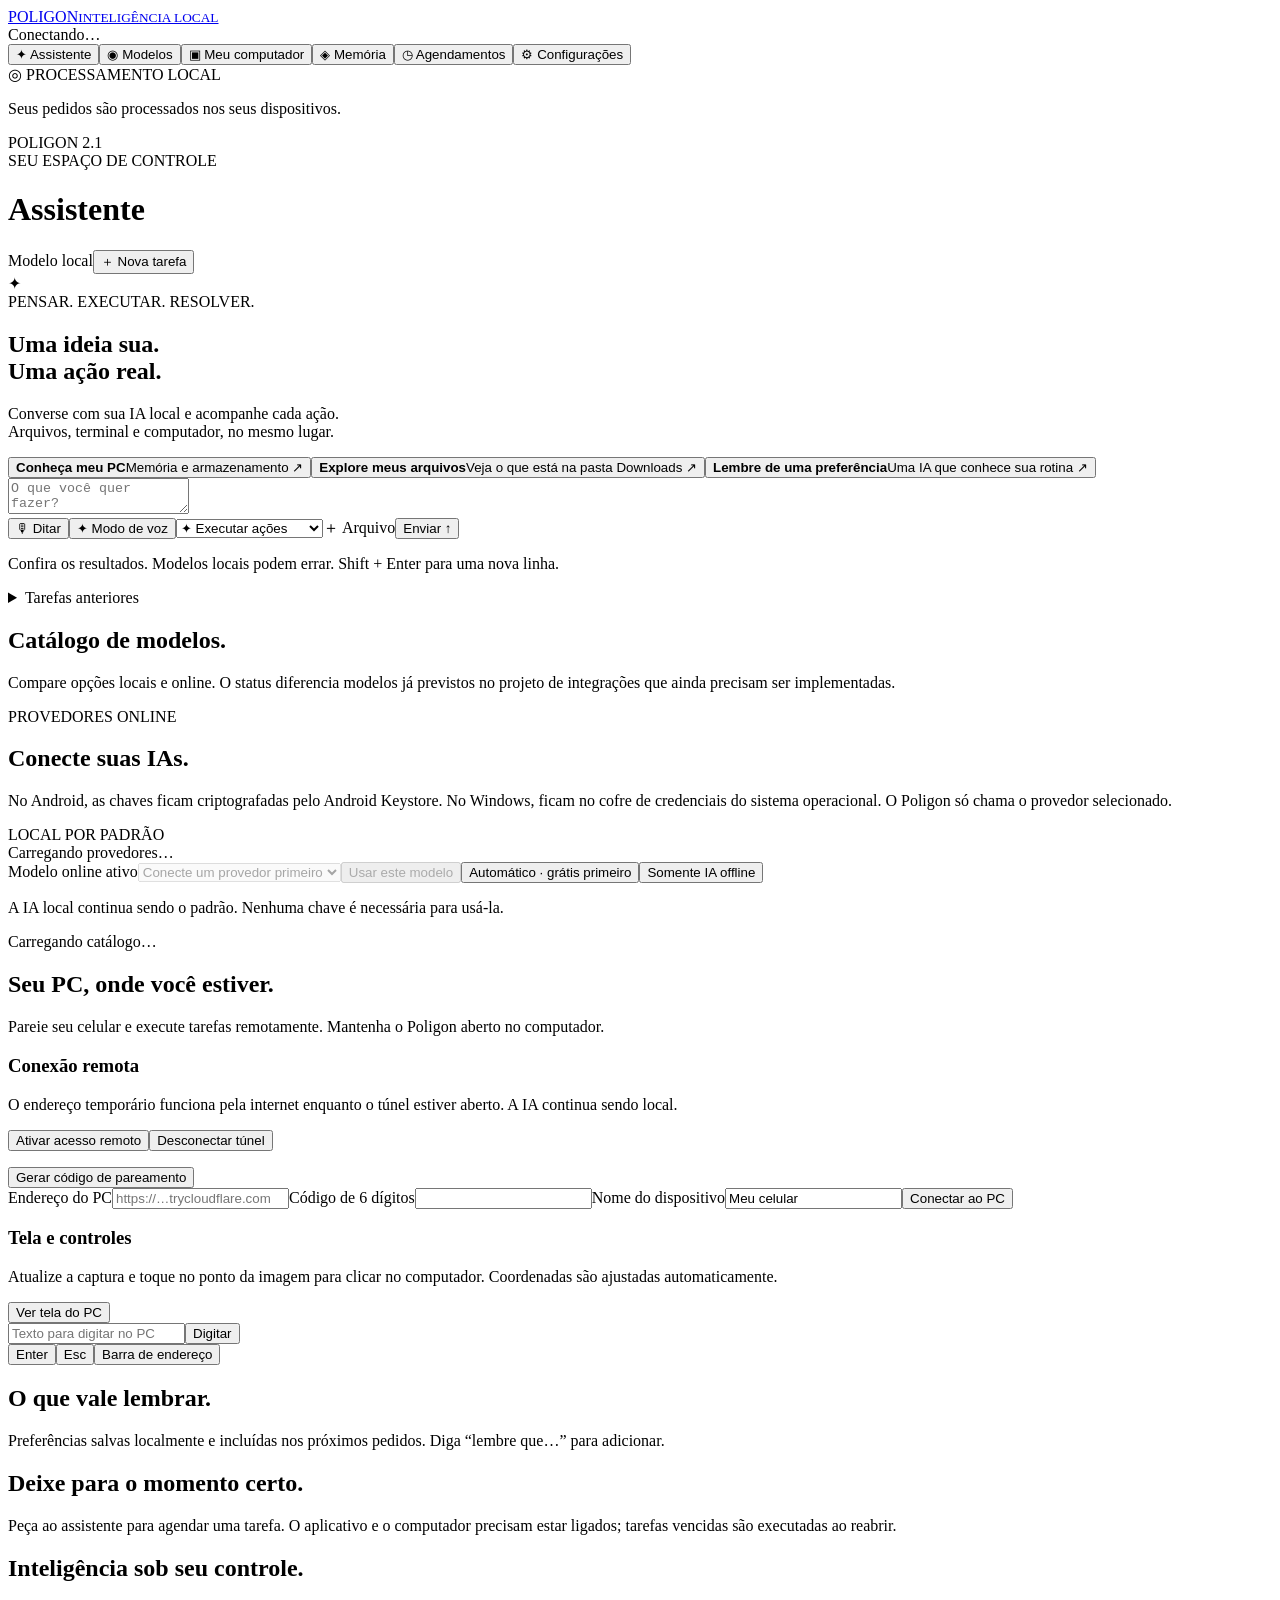
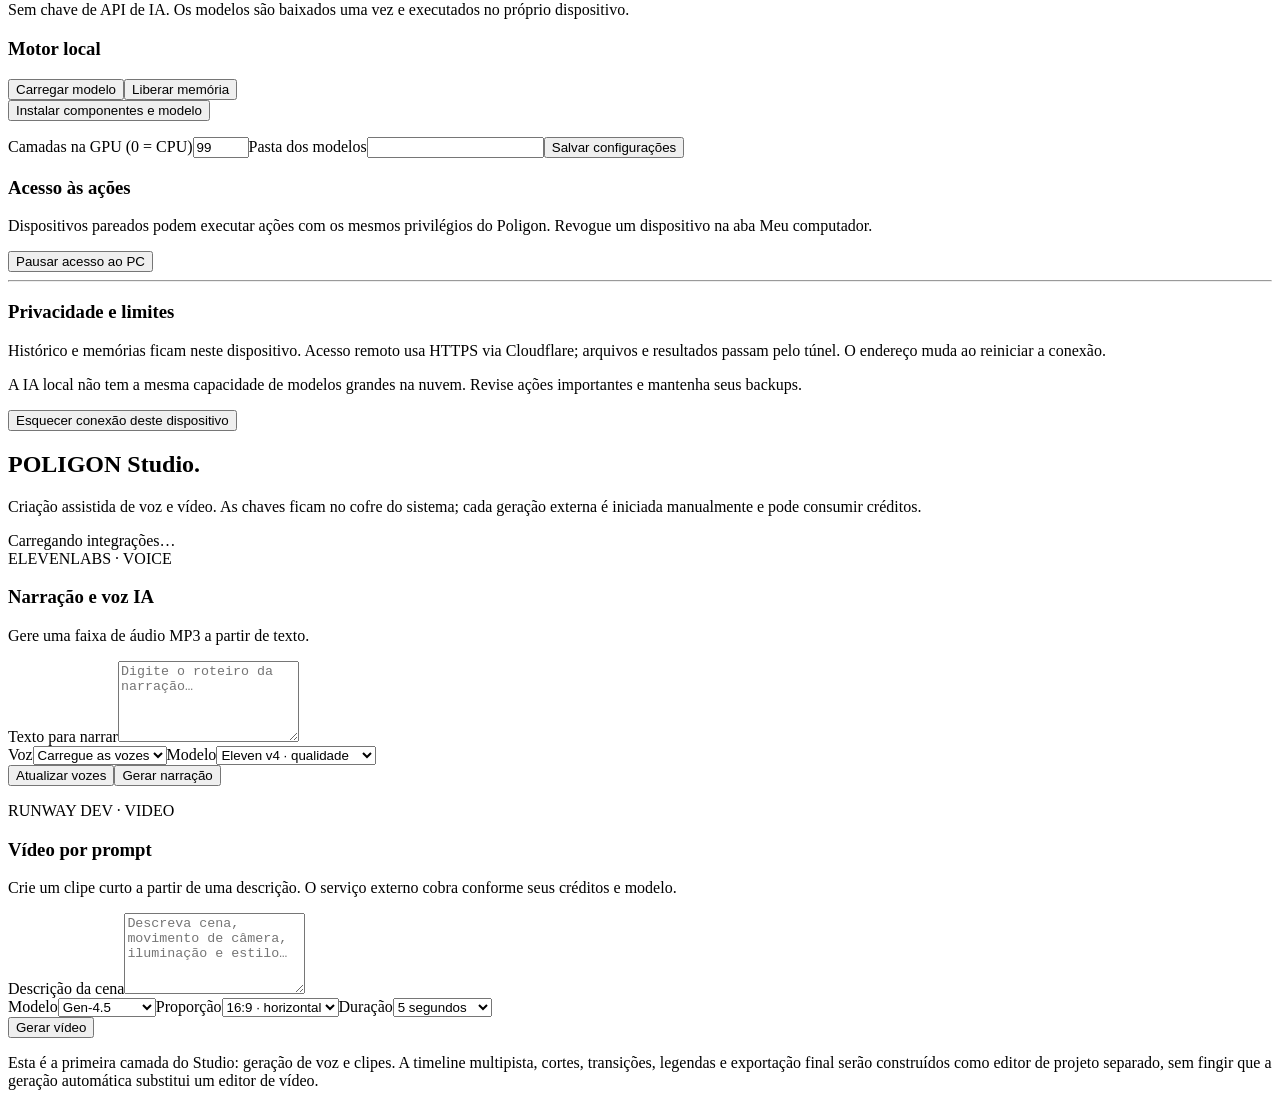
==== commit a3e5454d: "Update Android branding and independent provider guidance" ====
--- a/android/app/src/main/assets/web/index.html
+++ b/android/app/src/main/assets/web/index.html
@@ -1,6 +1,6 @@
 <!doctype html>
 <html lang="pt-BR"><head><meta charset="UTF-8"><meta name="viewport" content="width=device-width,initial-scale=1,viewport-fit=cover"><meta name="theme-color" content="#111318"><title>POLIGON · Sua inteligência local</title><link rel="icon" href="/assets/logo.svg" type="image/svg+xml"><link rel="stylesheet" href="/assets/style.css"><script defer src="/assets/app.js"></script><script defer src="/assets/providers.js"></script><script defer src="/assets/voice.js"></script></head><body>
-<div id="toast" role="status"></div><div class="shell"><aside><a class="brand" href="#"><img src="/assets/logo.svg" alt=""><span>POLIGON<small>INTELIGÊNCIA LOCAL</small></span></a><div class="workspace"><span class="online-dot"></span><span id="connection">Conectando…</span></div><nav><button class="nav active" data-page="assistant">✦ <span>Assistente</span></button><button class="nav" data-page="models">◉ <span>Modelos</span></button><button class="nav" data-page="remote">▣ <span>Meu computador</span></button><button class="nav" data-page="memory">◈ <span>Memória</span></button><button class="nav" data-page="schedule">◷ <span>Agendamentos</span></button><button class="nav" data-page="settings">⚙ <span>Configurações</span></button></nav><div class="sidebar-bottom"><div class="private-mark">◎ PROCESSAMENTO LOCAL</div><p>Seus pedidos são processados nos seus dispositivos.</p><span class="version">POLIGON 2.0</span></div></aside>
+<div id="toast" role="status"></div><div class="shell"><aside><a class="brand" href="#"><img src="/assets/logo.svg" alt=""><span>POLIGON<small>INTELIGÊNCIA LOCAL</small></span></a><div class="workspace"><span class="online-dot"></span><span id="connection">Conectando…</span></div><nav><button class="nav active" data-page="assistant">✦ <span>Assistente</span></button><button class="nav" data-page="models">◉ <span>Modelos</span></button><button class="nav" data-page="remote">▣ <span>Meu computador</span></button><button class="nav" data-page="memory">◈ <span>Memória</span></button><button class="nav" data-page="schedule">◷ <span>Agendamentos</span></button><button class="nav" data-page="settings">⚙ <span>Configurações</span></button></nav><div class="sidebar-bottom"><div class="private-mark">◎ PROCESSAMENTO LOCAL</div><p>Seus pedidos são processados nos seus dispositivos.</p><span class="version">POLIGON 2.1</span></div></aside>
 <main><header><div><span class="eyebrow">SEU ESPAÇO DE CONTROLE</span><h1 id="page-title">Assistente</h1></div><div class="header-actions"><select id="target" aria-label="Onde executar" hidden><option value="local">IA do celular</option><option value="pc">IA do PC</option></select><span id="engine-badge" class="pill">Modelo local</span><button id="new-task" class="outline">＋ Nova tarefa</button></div></header>
 <section id="page-assistant" class="page active"><div class="conversation"><div id="welcome"><div class="hero-symbol">✦</div><span class="eyebrow">PENSAR. EXECUTAR. RESOLVER.</span><h2>Uma ideia sua.<br><span>Uma ação real.</span></h2><p>Converse com sua IA local e acompanhe cada ação.<br>Arquivos, terminal e computador, no mesmo lugar.</p><div class="suggestions"><button data-prompt="Verifique a memória RAM disponível e o espaço livre nos discos do meu computador."><b>Conheça meu PC</b><span>Memória e armazenamento ↗</span></button><button data-prompt="Liste os arquivos da minha pasta Downloads e me dê um resumo. Não mova nem apague nada."><b>Explore meus arquivos</b><span>Veja o que está na pasta Downloads ↗</span></button><button data-prompt="Guarde na memória que eu prefiro respostas diretas em português."><b>Lembre de uma preferência</b><span>Uma IA que conhece sua rotina ↗</span></button></div></div><div id="task-view" hidden><div class="request-bubble" id="request"></div><div class="response-card"><div class="response-head"><span class="mini-symbol">✦</span><b>Poligon</b><span id="task-status" class="pill"></span><button id="speak-answer" class="text-button" type="button">▶ Ouvir resposta</button><button id="cancel-task" class="text-button">Interromper</button></div><div id="events"></div><div id="approval" hidden></div><div id="answer"></div></div></div></div><form id="composer"><textarea id="prompt" rows="2" maxlength="12000" placeholder="O que você quer fazer?" aria-label="Pedido para o Poligon" required></textarea><div class="composer-bottom"><button type="button" id="dictate" class="outline voice-button" aria-label="Ditar pedido por voz">🎙 Ditar</button><button type="button" id="voice-open" class="outline voice-button">✦ Modo de voz</button><label class="mode"><select id="mode" aria-label="Modo de execução"><option value="auto">✦ Executar ações</option><option value="review">◈ Revisar cada ação</option></select></label><label class="attachment" title="Anexar arquivo">＋ Arquivo<input id="file" type="file" hidden></label><button type="submit" id="send" class="primary">Enviar <span>↑</span></button></div></form><p class="composer-note">Confira os resultados. Modelos locais podem errar. Shift + Enter para uma nova linha.</p><details class="history"><summary>Tarefas anteriores</summary><div id="history-list"></div></details></section>
 <section id="page-models" class="page"><div class="section-intro"><h2>Catálogo de modelos.</h2><p>Compare opções locais e online. O status diferencia modelos já previstos no projeto de integrações que ainda precisam ser implementadas.</p></div>
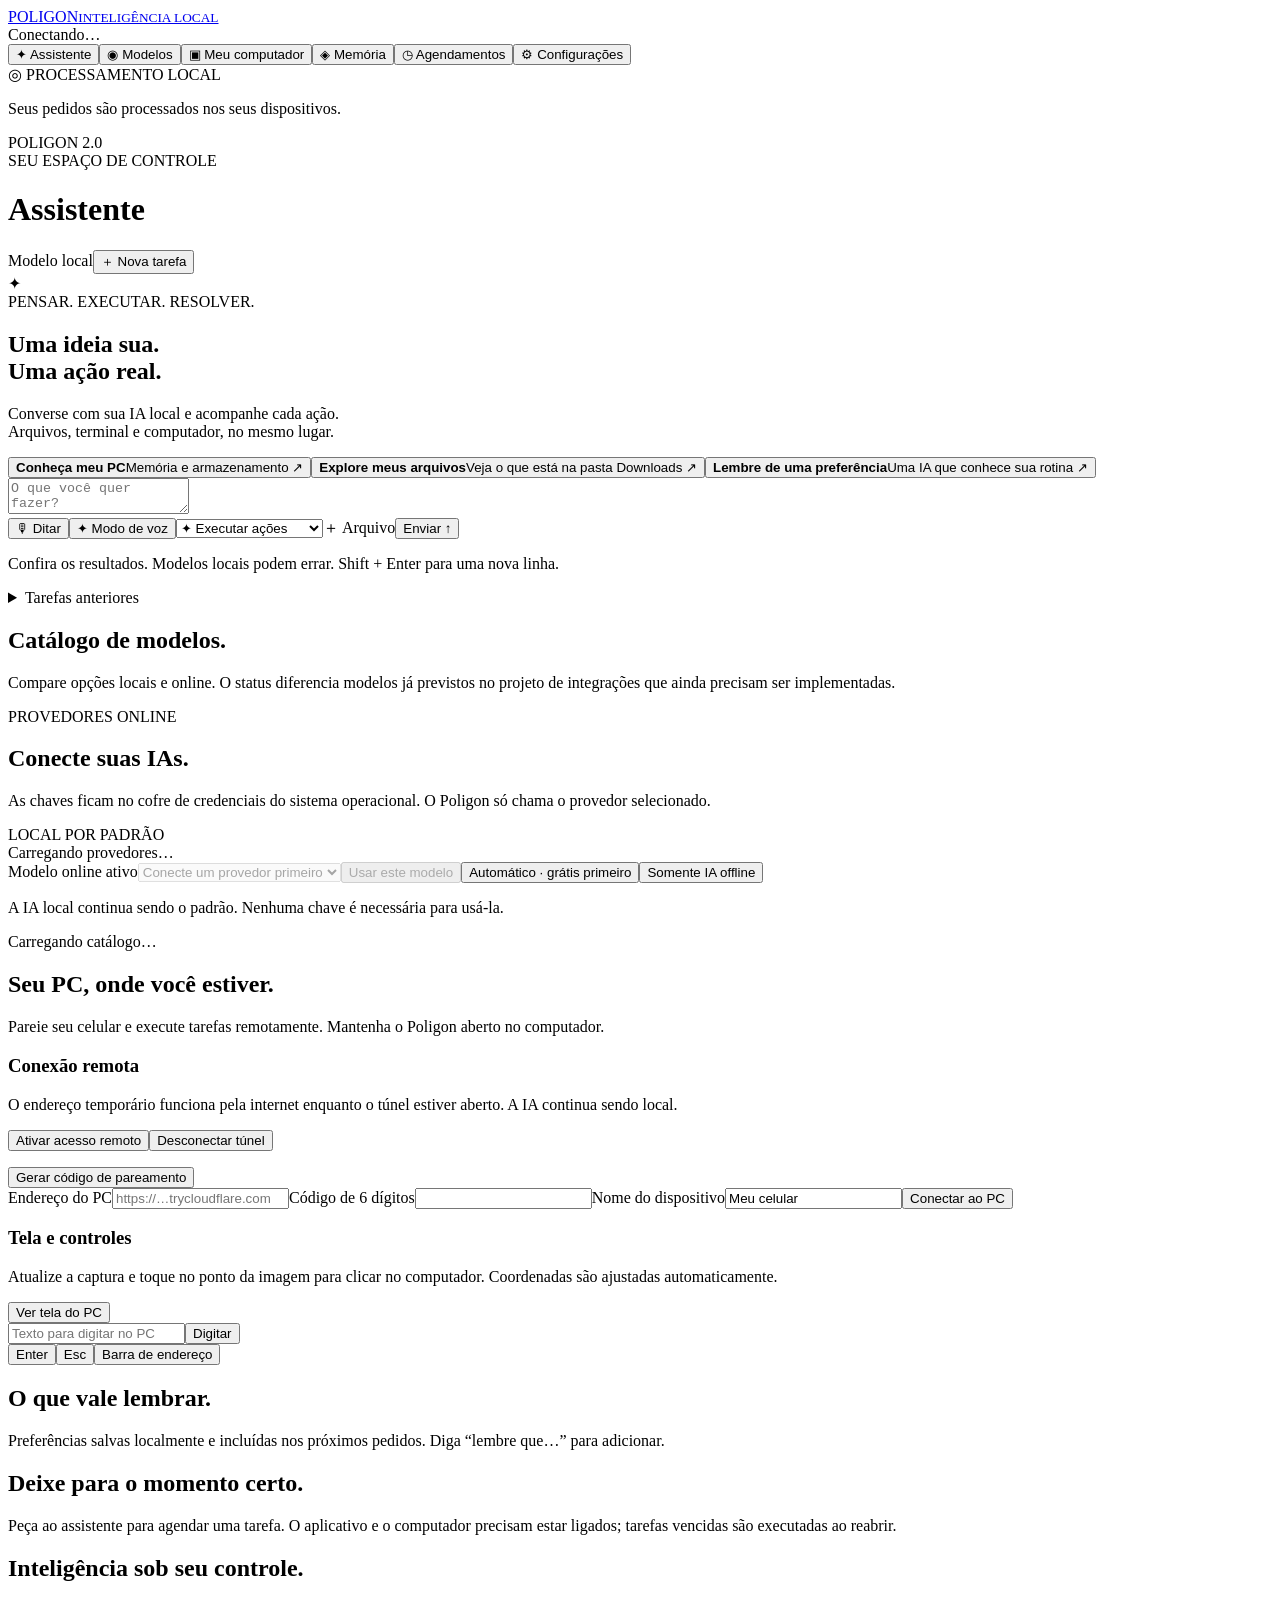
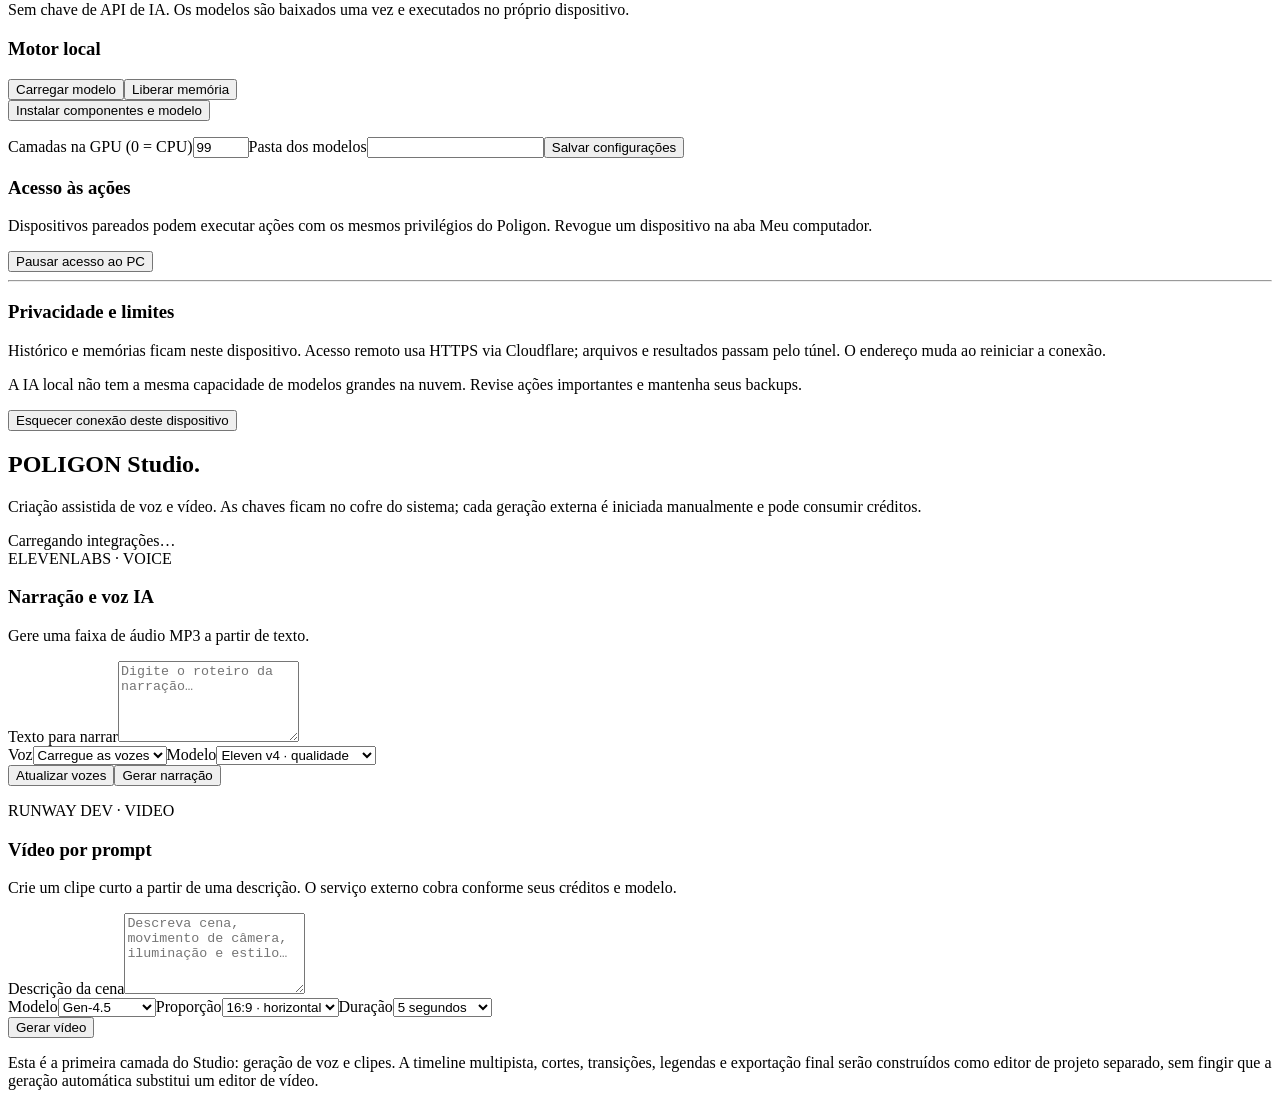
==== commit 170b9a5a: "Synchronize Android app asset index.html" ====
--- a/android/app/src/main/assets/web/index.html
+++ b/android/app/src/main/assets/web/index.html
@@ -1,11 +1,11 @@
 <!doctype html>
 <html lang="pt-BR"><head><meta charset="UTF-8"><meta name="viewport" content="width=device-width,initial-scale=1,viewport-fit=cover"><meta name="theme-color" content="#111318"><title>POLIGON · Sua inteligência local</title><link rel="icon" href="/assets/logo.svg" type="image/svg+xml"><link rel="stylesheet" href="/assets/style.css"><script defer src="/assets/app.js"></script><script defer src="/assets/providers.js"></script><script defer src="/assets/voice.js"></script></head><body>
-<div id="toast" role="status"></div><div class="shell"><aside><a class="brand" href="#"><img src="/assets/logo.svg" alt=""><span>POLIGON<small>INTELIGÊNCIA LOCAL</small></span></a><div class="workspace"><span class="online-dot"></span><span id="connection">Conectando…</span></div><nav><button class="nav active" data-page="assistant">✦ <span>Assistente</span></button><button class="nav" data-page="models">◉ <span>Modelos</span></button><button class="nav" data-page="remote">▣ <span>Meu computador</span></button><button class="nav" data-page="memory">◈ <span>Memória</span></button><button class="nav" data-page="schedule">◷ <span>Agendamentos</span></button><button class="nav" data-page="settings">⚙ <span>Configurações</span></button></nav><div class="sidebar-bottom"><div class="private-mark">◎ PROCESSAMENTO LOCAL</div><p>Seus pedidos são processados nos seus dispositivos.</p><span class="version">POLIGON 2.1</span></div></aside>
+<div id="toast" role="status"></div><div class="shell"><aside><a class="brand" href="#"><img src="/assets/logo.svg" alt=""><span>POLIGON<small>INTELIGÊNCIA LOCAL</small></span></a><div class="workspace"><span class="online-dot"></span><span id="connection">Conectando…</span></div><nav><button class="nav active" data-page="assistant">✦ <span>Assistente</span></button><button class="nav" data-page="models">◉ <span>Modelos</span></button><button class="nav" data-page="remote">▣ <span>Meu computador</span></button><button class="nav" data-page="memory">◈ <span>Memória</span></button><button class="nav" data-page="schedule">◷ <span>Agendamentos</span></button><button class="nav" data-page="settings">⚙ <span>Configurações</span></button></nav><div class="sidebar-bottom"><div class="private-mark">◎ PROCESSAMENTO LOCAL</div><p>Seus pedidos são processados nos seus dispositivos.</p><span class="version">POLIGON 2.0</span></div></aside>
 <main><header><div><span class="eyebrow">SEU ESPAÇO DE CONTROLE</span><h1 id="page-title">Assistente</h1></div><div class="header-actions"><select id="target" aria-label="Onde executar" hidden><option value="local">IA do celular</option><option value="pc">IA do PC</option></select><span id="engine-badge" class="pill">Modelo local</span><button id="new-task" class="outline">＋ Nova tarefa</button></div></header>
 <section id="page-assistant" class="page active"><div class="conversation"><div id="welcome"><div class="hero-symbol">✦</div><span class="eyebrow">PENSAR. EXECUTAR. RESOLVER.</span><h2>Uma ideia sua.<br><span>Uma ação real.</span></h2><p>Converse com sua IA local e acompanhe cada ação.<br>Arquivos, terminal e computador, no mesmo lugar.</p><div class="suggestions"><button data-prompt="Verifique a memória RAM disponível e o espaço livre nos discos do meu computador."><b>Conheça meu PC</b><span>Memória e armazenamento ↗</span></button><button data-prompt="Liste os arquivos da minha pasta Downloads e me dê um resumo. Não mova nem apague nada."><b>Explore meus arquivos</b><span>Veja o que está na pasta Downloads ↗</span></button><button data-prompt="Guarde na memória que eu prefiro respostas diretas em português."><b>Lembre de uma preferência</b><span>Uma IA que conhece sua rotina ↗</span></button></div></div><div id="task-view" hidden><div class="request-bubble" id="request"></div><div class="response-card"><div class="response-head"><span class="mini-symbol">✦</span><b>Poligon</b><span id="task-status" class="pill"></span><button id="speak-answer" class="text-button" type="button">▶ Ouvir resposta</button><button id="cancel-task" class="text-button">Interromper</button></div><div id="events"></div><div id="approval" hidden></div><div id="answer"></div></div></div></div><form id="composer"><textarea id="prompt" rows="2" maxlength="12000" placeholder="O que você quer fazer?" aria-label="Pedido para o Poligon" required></textarea><div class="composer-bottom"><button type="button" id="dictate" class="outline voice-button" aria-label="Ditar pedido por voz">🎙 Ditar</button><button type="button" id="voice-open" class="outline voice-button">✦ Modo de voz</button><label class="mode"><select id="mode" aria-label="Modo de execução"><option value="auto">✦ Executar ações</option><option value="review">◈ Revisar cada ação</option></select></label><label class="attachment" title="Anexar arquivo">＋ Arquivo<input id="file" type="file" hidden></label><button type="submit" id="send" class="primary">Enviar <span>↑</span></button></div></form><p class="composer-note">Confira os resultados. Modelos locais podem errar. Shift + Enter para uma nova linha.</p><details class="history"><summary>Tarefas anteriores</summary><div id="history-list"></div></details></section>
 <section id="page-models" class="page"><div class="section-intro"><h2>Catálogo de modelos.</h2><p>Compare opções locais e online. O status diferencia modelos já previstos no projeto de integrações que ainda precisam ser implementadas.</p></div>
 <div class="online-panel">
- <div class="online-panel-head"><div><span class="eyebrow">PROVEDORES ONLINE</span><h2>Conecte suas IAs.</h2><p>No Android, as chaves ficam criptografadas pelo Android Keystore. No Windows, ficam no cofre de credenciais do sistema operacional. O Poligon só chama o provedor selecionado.</p></div><span class="pill">LOCAL POR PADRÃO</span></div>
+ <div class="online-panel-head"><div><span class="eyebrow">PROVEDORES ONLINE</span><h2>Conecte suas IAs.</h2><p>As chaves ficam no cofre de credenciais do sistema operacional. O Poligon só chama o provedor selecionado.</p></div><span class="pill">LOCAL POR PADRÃO</span></div>
  <div id="provider-cards" class="provider-cards"><div class="empty">Carregando provedores…</div></div>
  <div class="provider-active"><label>Modelo online ativo<select id="online-model" disabled><option>Conecte um provedor primeiro</option></select></label><button id="online-select" class="primary" disabled>Usar este modelo</button><button id="online-auto" class="outline">Automático · grátis primeiro</button><button id="online-local" class="outline">Somente IA offline</button></div>
  <p id="provider-message" class="provider-message" role="status">A IA local continua sendo o padrão. Nenhuma chave é necessária para usá-la.</p>
